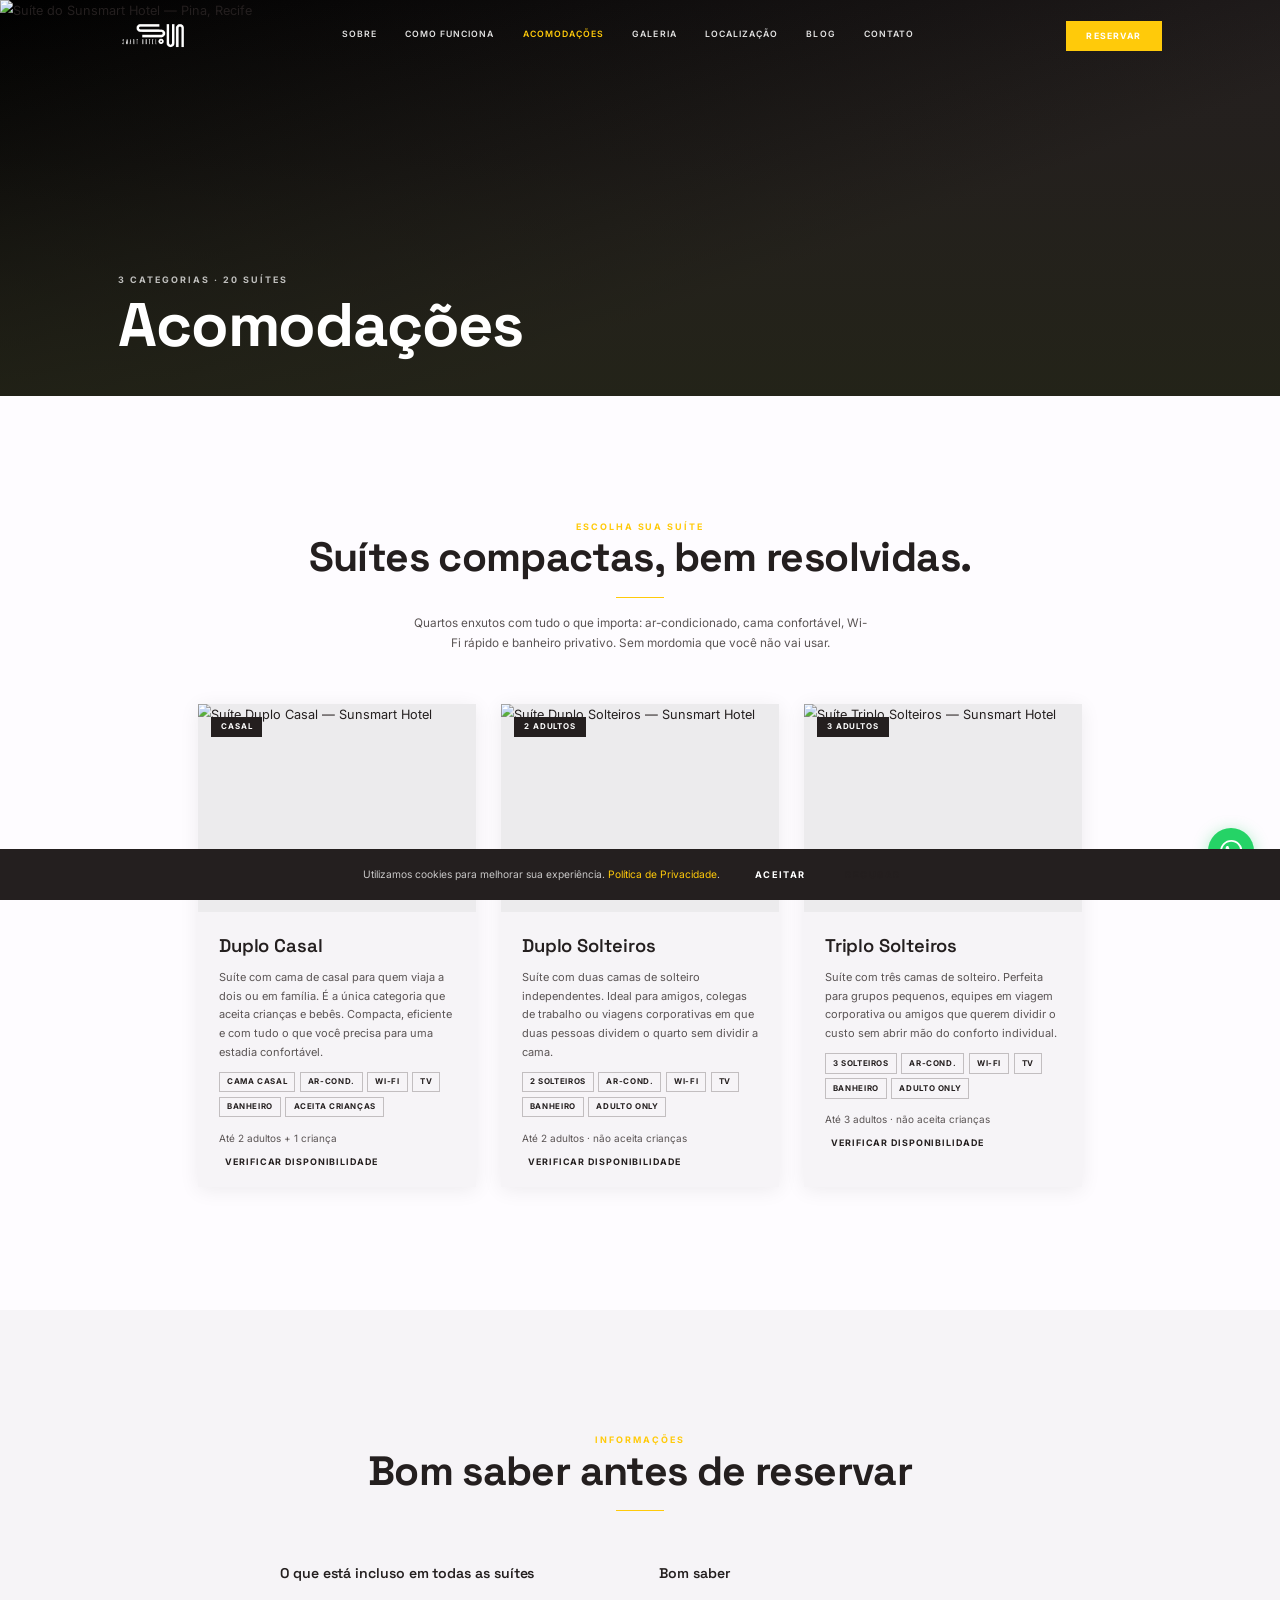
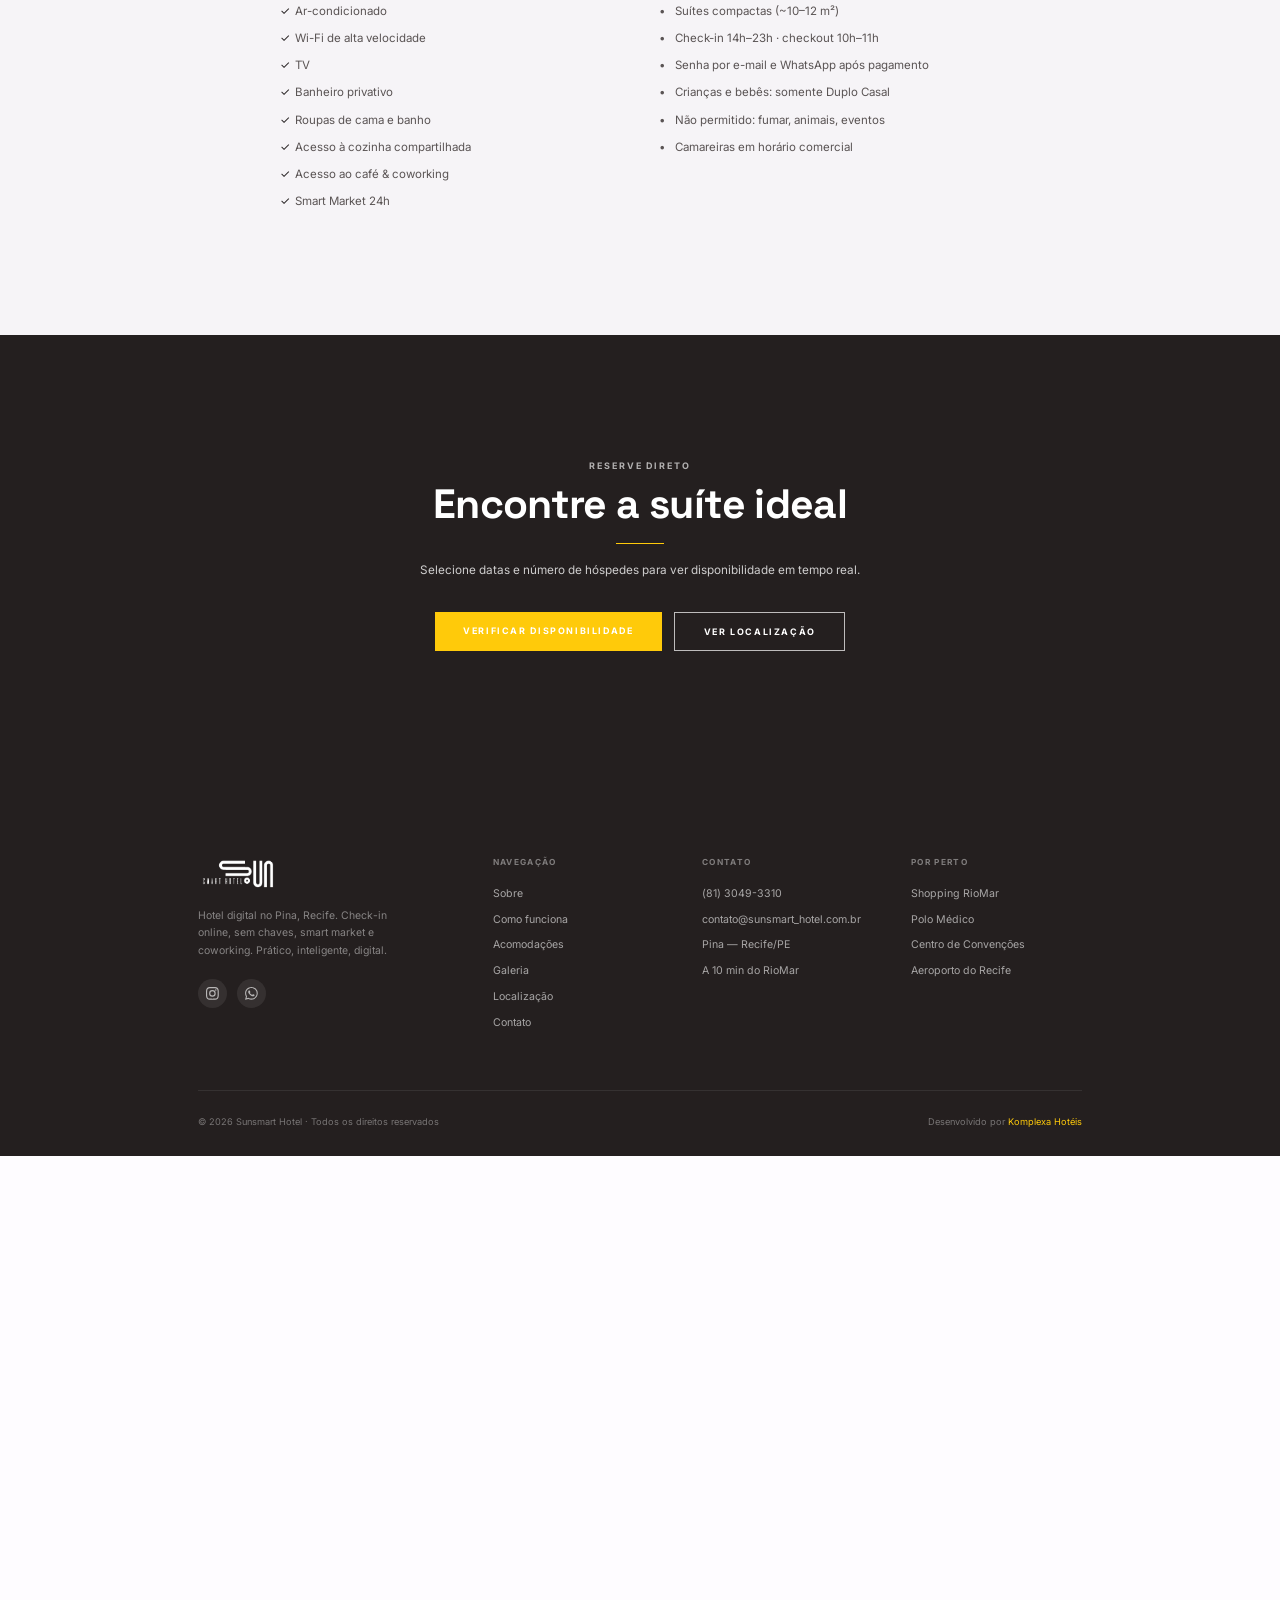
==== acomodacoes/index.html @ c678105a "fix: Instagram correto, créditos Komplexa e hero com foto do lobby - Instagram: sunsmart_hotel (com " ====
<!DOCTYPE html>
<html lang="pt-BR">
<head>
<meta charset="UTF-8">
<meta name="viewport" content="width=device-width, initial-scale=1.0">
<link rel="icon" type="image/svg+xml" href="../favicon.svg">
<title>Acomodações — Sunsmart Hotel | Suítes no Pina, Recife</title>
<meta name="description" content="3 categorias de suíte no Sunsmart Hotel — Pina, Recife: Duplo Casal, Duplo Solteiros e Triplo Solteiros. 20 suítes com check-in digital, ar-condicionado e Wi-Fi.">
<meta property="og:title" content="Acomodações — Sunsmart Hotel">
<meta property="og:description" content="Suítes compactas e bem resolvidas no Pina, Recife. 3 categorias: Duplo Casal, Duplo Solteiros, Triplo Solteiros. Reserve direto.">
<meta property="og:image" content="https://www.sunsmarthotel.com.br/assets/img/fotos/11_Quartos/IMG_4901.jpg">
<meta property="og:url" content="https://www.sunsmarthotel.com.br/acomodacoes/">
<meta property="og:type" content="website">
<link rel="canonical" href="https://www.sunsmarthotel.com.br/acomodacoes/">
<meta name="twitter:card" content="summary_large_image">
<meta property="og:locale" content="pt_BR">
<meta name="twitter:image" content="https://www.sunsmarthotel.com.br/assets/img/fotos/11_Quartos/IMG_4901.jpg">

<!-- GTM HEAD -->

<link rel="preconnect" href="https://fonts.googleapis.com">
<link rel="preconnect" href="https://fonts.gstatic.com" crossorigin>
<link href="https://fonts.googleapis.com/css2?family=Inter:wght@300;400;500;600;700&family=Space+Grotesk:wght@400;500;600;700&display=swap" rel="stylesheet">
<link rel="stylesheet" type="text/css" href="https://unpkg.com/@phosphor-icons/web@2.1.1/src/thin/style.css">
<link rel="stylesheet" href="../assets/css/style.css?v=7">

<script type="application/ld+json">
{
  "@context": "https://schema.org",
  "@type": "WebPage",
  "name": "Acomodações — Sunsmart Hotel | Suítes no Pina, Recife",
  "description": "3 categorias de suíte no Sunsmart Hotel: Duplo Casal, Duplo Solteiros e Triplo Solteiros. 20 suítes com check-in digital, ar-condicionado e Wi-Fi.",
  "url": "https://www.sunsmarthotel.com.br/acomodacoes/",
  "isPartOf": {"@type":"WebSite","url":"https://www.sunsmarthotel.com.br/","name":"Sunsmart Hotel"},
  "breadcrumb": {
    "@type": "BreadcrumbList",
    "itemListElement": [
      {"@type":"ListItem","position":1,"name":"Home","item":"https://www.sunsmarthotel.com.br/"},
      {"@type":"ListItem","position":2,"name":"Acomodações","item":"https://www.sunsmarthotel.com.br/acomodacoes/"}
    ]
  }
}
</script>
</head>
<body>

<!-- HEADER -->
<header class="hdr hero-mode" id="hdr">
  <div class="hdr-inner">
    <a href="../index.html" class="logo"><img src="../assets/img/logo.png" alt="Sunsmart Hotel" class="logo-img"></a>
    <nav class="nav">
      <a href="../sobre/">Sobre</a>
      <a href="../experiencia/">Como funciona</a>
      <a href="../acomodacoes/" style="color:var(--cta)">Acomodações</a>
      <a href="../galeria/">Galeria</a>
      <a href="../localizacao/">Localização</a>
      <a href="../blog/">Blog</a>
      <a href="../contato/">Contato</a>
    </nav>
    <a href="#" onclick="openBooking();return false" class="hdr-btn">Reservar</a>
    <button class="ham" id="ham" aria-label="Menu" aria-expanded="false">
      <span></span><span></span><span></span>
    </button>
  </div>
</header>

<div class="mobnav" id="mobnav">
  <a href="../sobre/" onclick="closeMob()">Sobre</a>
  <a href="../experiencia/" onclick="closeMob()">Como funciona</a>
  <a href="../acomodacoes/" onclick="closeMob()">Acomodações</a>
  <a href="../galeria/" onclick="closeMob()">Galeria</a>
  <a href="../localizacao/" onclick="closeMob()">Localização</a>
  <a href="../blog/" onclick="closeMob()">Blog</a>
  <a href="../contato/" onclick="closeMob()">Contato</a>
  <a href="#" class="btn-gold" style="margin-top:1rem" onclick="closeMob();openBooking();return false">Reservar Agora</a>
</div>

<!-- PAGE HERO -->
<div class="pg-hero">
  <img src="../assets/img/fotos/11_Quartos/IMG_4901.jpg" alt="Suíte do Sunsmart Hotel — Pina, Recife" fetchpriority="high" class="loaded">
  <div class="pg-hero-c">
    <span class="overline">3 Categorias · 20 suítes</span>
    <h1>Acomodações</h1>
  </div>
</div>

<!-- QUARTOS -->
<section>
  <div class="container">
    <div class="sec-head c">
      <p class="overline">Escolha sua suíte</p>
      <h2>Suítes compactas, bem resolvidas.</h2>
      <div class="divider cx"></div>
      <p>Quartos enxutos com tudo o que importa: ar-condicionado, cama confortável, Wi-Fi rápido e banheiro privativo. Sem mordomia que você não vai usar.</p>
    </div>

    <div class="rm-g" id="roomsGrid">

      <!-- Duplo Casal -->
      <div class="rc">
        <div class="rc-img">
          <img src="../assets/img/fotos/11_Quartos/IMG_4884.jpg" alt="Suíte Duplo Casal — Sunsmart Hotel" loading="lazy">
          <span class="rc-tag">Casal</span>
        </div>
        <div class="rc-b">
          <h3>Duplo Casal</h3>
          <p>Suíte com cama de casal para quem viaja a dois ou em família. É a única categoria que aceita crianças e bebês. Compacta, eficiente e com tudo o que você precisa para uma estadia confortável.</p>
          <div class="rc-feats">
            <span class="rc-feat">Cama Casal</span>
            <span class="rc-feat">Ar-cond.</span>
            <span class="rc-feat">Wi-Fi</span>
            <span class="rc-feat">TV</span>
            <span class="rc-feat">Banheiro</span>
            <span class="rc-feat">Aceita Crianças</span>
          </div>
          <p style="font-size:.78rem;color:var(--text-muted);margin-bottom:.5rem">Até 2 adultos + 1 criança</p>
          <a href="#" onclick="openBooking();return false" class="rc-wa" style="color:var(--accent)">
            <i class="ph-thin ph-calendar-check" style="font-size:1.1rem"></i>
            Verificar Disponibilidade
          </a>
        </div>
      </div>

      <!-- Duplo Solteiros -->
      <div class="rc">
        <div class="rc-img">
          <img src="../assets/img/fotos/11_Quartos/IMG_4972.jpg" alt="Suíte Duplo Solteiros — Sunsmart Hotel" loading="lazy">
          <span class="rc-tag">2 adultos</span>
        </div>
        <div class="rc-b">
          <h3>Duplo Solteiros</h3>
          <p>Suíte com duas camas de solteiro independentes. Ideal para amigos, colegas de trabalho ou viagens corporativas em que duas pessoas dividem o quarto sem dividir a cama.</p>
          <div class="rc-feats">
            <span class="rc-feat">2 Solteiros</span>
            <span class="rc-feat">Ar-cond.</span>
            <span class="rc-feat">Wi-Fi</span>
            <span class="rc-feat">TV</span>
            <span class="rc-feat">Banheiro</span>
            <span class="rc-feat">Adulto only</span>
          </div>
          <p style="font-size:.78rem;color:var(--text-muted);margin-bottom:.5rem">Até 2 adultos · não aceita crianças</p>
          <a href="#" onclick="openBooking();return false" class="rc-wa" style="color:var(--accent)">
            <i class="ph-thin ph-calendar-check" style="font-size:1.1rem"></i>
            Verificar Disponibilidade
          </a>
        </div>
      </div>

      <!-- Triplo Solteiros -->
      <div class="rc">
        <div class="rc-img">
          <img src="../assets/img/fotos/11_Quartos/IMG_5036.jpg" alt="Suíte Triplo Solteiros — Sunsmart Hotel" loading="lazy">
          <span class="rc-tag">3 adultos</span>
        </div>
        <div class="rc-b">
          <h3>Triplo Solteiros</h3>
          <p>Suíte com três camas de solteiro. Perfeita para grupos pequenos, equipes em viagem corporativa ou amigos que querem dividir o custo sem abrir mão do conforto individual.</p>
          <div class="rc-feats">
            <span class="rc-feat">3 Solteiros</span>
            <span class="rc-feat">Ar-cond.</span>
            <span class="rc-feat">Wi-Fi</span>
            <span class="rc-feat">TV</span>
            <span class="rc-feat">Banheiro</span>
            <span class="rc-feat">Adulto only</span>
          </div>
          <p style="font-size:.78rem;color:var(--text-muted);margin-bottom:.5rem">Até 3 adultos · não aceita crianças</p>
          <a href="#" onclick="openBooking();return false" class="rc-wa" style="color:var(--accent)">
            <i class="ph-thin ph-calendar-check" style="font-size:1.1rem"></i>
            Verificar Disponibilidade
          </a>
        </div>
      </div>

    </div>
  </div>
</section>

<!-- INFORMAÇÕES IMPORTANTES -->
<section style="background:var(--surface)">
  <div class="container">
    <div class="sec-head c">
      <p class="overline">Informações</p>
      <h2>Bom saber antes de reservar</h2>
      <div class="divider cx"></div>
    </div>
    <div style="display:grid;grid-template-columns:repeat(auto-fit,minmax(320px,1fr));gap:3rem;max-width:900px;margin:0 auto">
      <div>
        <h3 style="font-size:1.1rem;margin-bottom:1.2rem">O que está incluso em todas as suítes</h3>
        <ul style="list-style:none;padding:0;display:flex;flex-direction:column;gap:.6rem">
          <li style="font-size:.9rem;color:var(--text-muted);padding-left:1.2rem;position:relative"><span style="position:absolute;left:0;color:var(--accent)">&#10003;</span> Ar-condicionado</li>
          <li style="font-size:.9rem;color:var(--text-muted);padding-left:1.2rem;position:relative"><span style="position:absolute;left:0;color:var(--accent)">&#10003;</span> Wi-Fi de alta velocidade</li>
          <li style="font-size:.9rem;color:var(--text-muted);padding-left:1.2rem;position:relative"><span style="position:absolute;left:0;color:var(--accent)">&#10003;</span> TV</li>
          <li style="font-size:.9rem;color:var(--text-muted);padding-left:1.2rem;position:relative"><span style="position:absolute;left:0;color:var(--accent)">&#10003;</span> Banheiro privativo</li>
          <li style="font-size:.9rem;color:var(--text-muted);padding-left:1.2rem;position:relative"><span style="position:absolute;left:0;color:var(--accent)">&#10003;</span> Roupas de cama e banho</li>
          <li style="font-size:.9rem;color:var(--text-muted);padding-left:1.2rem;position:relative"><span style="position:absolute;left:0;color:var(--accent)">&#10003;</span> Acesso à cozinha compartilhada</li>
          <li style="font-size:.9rem;color:var(--text-muted);padding-left:1.2rem;position:relative"><span style="position:absolute;left:0;color:var(--accent)">&#10003;</span> Acesso ao café & coworking</li>
          <li style="font-size:.9rem;color:var(--text-muted);padding-left:1.2rem;position:relative"><span style="position:absolute;left:0;color:var(--accent)">&#10003;</span> Smart Market 24h</li>
        </ul>
      </div>
      <div>
        <h3 style="font-size:1.1rem;margin-bottom:1.2rem">Bom saber</h3>
        <ul style="list-style:none;padding:0;display:flex;flex-direction:column;gap:.6rem">
          <li style="font-size:.9rem;color:var(--text-muted);padding-left:1.2rem;position:relative"><span style="position:absolute;left:0;color:var(--text-muted)">&#8226;</span> Suítes compactas (~10–12 m²)</li>
          <li style="font-size:.9rem;color:var(--text-muted);padding-left:1.2rem;position:relative"><span style="position:absolute;left:0;color:var(--text-muted)">&#8226;</span> Check-in 14h–23h · checkout 10h–11h</li>
          <li style="font-size:.9rem;color:var(--text-muted);padding-left:1.2rem;position:relative"><span style="position:absolute;left:0;color:var(--text-muted)">&#8226;</span> Senha por e-mail e WhatsApp após pagamento</li>
          <li style="font-size:.9rem;color:var(--text-muted);padding-left:1.2rem;position:relative"><span style="position:absolute;left:0;color:var(--text-muted)">&#8226;</span> Crianças e bebês: somente Duplo Casal</li>
          <li style="font-size:.9rem;color:var(--text-muted);padding-left:1.2rem;position:relative"><span style="position:absolute;left:0;color:var(--text-muted)">&#8226;</span> Não permitido: fumar, animais, eventos</li>
          <li style="font-size:.9rem;color:var(--text-muted);padding-left:1.2rem;position:relative"><span style="position:absolute;left:0;color:var(--text-muted)">&#8226;</span> Camareiras em horário comercial</li>
        </ul>
      </div>
    </div>
  </div>
</section>

<!-- CTA -->
<section style="background:var(--accent);text-align:center">
  <div class="container">
    <p class="overline" style="color:rgba(255,255,255,.65);text-align:center;display:block;margin:0 auto">Reserve direto</p>
    <h2 style="color:#fff;margin:.6rem auto 1rem;text-align:center">Encontre a suíte ideal</h2>
    <div class="divider cx" style="background:var(--cta)"></div>
    <p style="color:rgba(255,255,255,.78);margin:1.2rem auto 2.5rem;text-align:center">Selecione datas e número de hóspedes para ver disponibilidade em tempo real.</p>
    <div style="display:flex;gap:1rem;justify-content:center;flex-wrap:wrap">
      <a href="#" onclick="openBooking();return false" class="btn-gold">Verificar Disponibilidade</a>
      <a href="../localizacao/" class="btn-outline-w">Ver Localização</a>
    </div>
  </div>
</section>

<!-- FOOTER -->
<footer>
  <div class="container">
    <div class="ft-grid">
      <div class="ft-brand">
        <a href="../index.html" class="logo"><img src="../assets/img/logo.png" alt="Sunsmart Hotel" class="logo-img"></a>
        <p>Hotel digital no Pina, Recife. Check-in online, sem chaves, smart market e coworking. Prático, inteligente, digital.</p>
        <div class="ft-social">
          <a href="https://instagram.com/sunsmart_hotel" target="_blank" rel="noopener" aria-label="Instagram">
            <svg width="16" height="16" viewBox="0 0 24 24" fill="currentColor">
              <path d="M12 2.163c3.204 0 3.584.012 4.85.07 3.252.148 4.771 1.691 4.919 4.919.058 1.265.069 1.645.069 4.849 0 3.205-.012 3.584-.069 4.849-.149 3.225-1.664 4.771-4.919 4.919-1.266.058-1.644.07-4.85.07-3.204 0-3.584-.012-4.849-.07-3.26-.149-4.771-1.699-4.919-4.92-.058-1.265-.07-1.644-.07-4.849 0-3.204.013-3.583.07-4.849.149-3.227 1.664-4.771 4.919-4.919 1.266-.057 1.645-.069 4.849-.069zM12 0C8.741 0 8.333.014 7.053.072 2.695.272.273 2.69.073 7.052.014 8.333 0 8.741 0 12c0 3.259.014 3.668.072 4.948.2 4.358 2.618 6.78 6.98 6.98C8.333 23.986 8.741 24 12 24c3.259 0 3.668-.014 4.948-.072 4.354-.2 6.782-2.618 6.979-6.98.059-1.28.073-1.689.073-4.948 0-3.259-.014-3.667-.072-4.947-.196-4.354-2.617-6.78-6.979-6.98C15.668.014 15.259 0 12 0zm0 5.838a6.162 6.162 0 100 12.324 6.162 6.162 0 000-12.324zM12 16a4 4 0 110-8 4 4 0 010 8zm6.406-11.845a1.44 1.44 0 100 2.881 1.44 1.44 0 000-2.881z"/>
            </svg>
          </a>
          <a href="https://wa.me/558130493310" target="_blank" rel="noopener" aria-label="WhatsApp">
            <svg width="16" height="16" viewBox="0 0 24 24" fill="currentColor">
              <path d="M17.472 14.382c-.297-.149-1.758-.867-2.03-.967-.273-.099-.471-.148-.67.15-.197.297-.767.966-.94 1.164-.173.199-.347.223-.644.075-.297-.15-1.255-.463-2.39-1.475-.883-.788-1.48-1.761-1.653-2.059-.173-.297-.018-.458.13-.606.134-.133.298-.347.446-.52.149-.174.198-.298.298-.497.099-.198.05-.371-.025-.52-.075-.149-.669-1.612-.916-2.207-.242-.579-.487-.5-.669-.51-.173-.008-.371-.01-.57-.01-.198 0-.52.074-.792.372-.272.297-1.04 1.016-1.04 2.479 0 1.462 1.065 2.875 1.213 3.074.149.198 2.096 3.2 5.077 4.487.709.306 1.262.489 1.694.625.712.227 1.36.195 1.871.118.571-.085 1.758-.719 2.006-1.413.248-.694.248-1.289.173-1.413-.074-.124-.272-.198-.57-.347m-5.421 7.403h-.004a9.87 9.87 0 01-5.031-1.378l-.361-.214-3.741.982.998-3.648-.235-.374a9.86 9.86 0 01-1.51-5.26c.001-5.45 4.436-9.884 9.888-9.884 2.64 0 5.122 1.03 6.988 2.898a9.825 9.825 0 012.893 6.994c-.003 5.45-4.437 9.884-9.885 9.884m8.413-18.297A11.815 11.815 0 0012.05 0C5.495 0 .16 5.335.157 11.892c0 2.096.547 4.142 1.588 5.945L.057 24l6.305-1.654a11.882 11.882 0 005.683 1.448h.005c6.554 0 11.89-5.335 11.893-11.893a11.821 11.821 0 00-3.48-8.413z"/>
            </svg>
          </a>
        </div>
      </div>
      <div class="ft-col">
        <h4>Navegação</h4>
        <a href="../sobre/">Sobre</a>
        <a href="../experiencia/">Como funciona</a>
        <a href="../acomodacoes/">Acomodações</a>
        <a href="../galeria/">Galeria</a>
        <a href="../localizacao/">Localização</a>
        <a href="../contato/">Contato</a>
      </div>
      <div class="ft-col">
        <h4>Contato</h4>
        <span>(81) 3049-3310</span>
        <span>contato@sunsmart_hotel.com.br</span>
        <span>Pina — Recife/PE</span>
        <span>A 10 min do RioMar</span>
      </div>
      <div class="ft-col">
        <h4>Por Perto</h4>
        <span>Shopping RioMar</span>
        <span>Polo Médico</span>
        <span>Centro de Convenções</span>
        <span>Aeroporto do Recife</span>
      </div>
    </div>
    <div class="ft-bottom">
      <p>© 2026 Sunsmart Hotel · Todos os direitos reservados</p>
      <p>Desenvolvido por <a href="https://komplexahoteis.com" target="_blank" rel="noopener">Komplexa Hotéis</a></p>
    </div>
  </div>
</footer>

<a class="wa-btn" href="https://wa.me/558130493310" target="_blank" rel="noopener" aria-label="Falar pelo WhatsApp">
  <svg viewBox="0 0 24 24">
    <path d="M17.472 14.382c-.297-.149-1.758-.867-2.03-.967-.273-.099-.471-.148-.67.15-.197.297-.767.966-.94 1.164-.173.199-.347.223-.644.075-.297-.15-1.255-.463-2.39-1.475-.883-.788-1.48-1.761-1.653-2.059-.173-.297-.018-.458.13-.606.134-.133.298-.347.446-.52.149-.174.198-.298.298-.497.099-.198.05-.371-.025-.52-.075-.149-.669-1.612-.916-2.207-.242-.579-.487-.5-.669-.51-.173-.008-.371-.01-.57-.01-.198 0-.52.074-.792.372-.272.297-1.04 1.016-1.04 2.479 0 1.462 1.065 2.875 1.213 3.074.149.198 2.096 3.2 5.077 4.487.709.306 1.262.489 1.694.625.712.227 1.36.195 1.871.118.571-.085 1.758-.719 2.006-1.413.248-.694.248-1.289.173-1.413-.074-.124-.272-.198-.57-.347m-5.421 7.403h-.004a9.87 9.87 0 01-5.031-1.378l-.361-.214-3.741.982.998-3.648-.235-.374a9.86 9.86 0 01-1.51-5.26c.001-5.45 4.436-9.884 9.888-9.884 2.64 0 5.122 1.03 6.988 2.898a9.825 9.825 0 012.893 6.994c-.003 5.45-4.437 9.884-9.885 9.884m8.413-18.297A11.815 11.815 0 0012.05 0C5.495 0 .16 5.335.157 11.892c0 2.096.547 4.142 1.588 5.945L.057 24l6.305-1.654a11.882 11.882 0 005.683 1.448h.005c6.554 0 11.89-5.335 11.893-11.893a11.821 11.821 0 00-3.48-8.413z"/>
  </svg>
</a>

<div class="ck" id="cookieBanner">
  <div class="ck-in">
    <p>Utilizamos cookies para melhorar sua experiência. <a href="#">Política de Privacidade</a>.</p>
    <div style="display:flex;gap:.6rem;flex-shrink:0">
      <button class="btn-green" style="font-size:.72rem;padding:.5rem 1.2rem" onclick="acceptCookies()">Aceitar</button>
      <button class="btn-outline" style="font-size:.72rem;padding:.5rem 1.2rem" onclick="declineCookies()">Recusar</button>
    </div>
  </div>
</div>

<script src="../assets/js/main.js"></script>
</body>
</html>
---- assets/css/style.css ----
/* ============================================================
   SUNSMART HOTEL — style.css
   Hotel digital · Pina, Recife — PE
   ============================================================ */

/* ── RESET ── */
*, *::before, *::after { margin: 0; padding: 0; box-sizing: border-box; }
html { scroll-behavior: auto; zoom: 0.8; }
body {
  background: var(--bg); color: var(--text);
  font-family: var(--font-body); overflow-x: hidden;
  -webkit-font-smoothing: antialiased; line-height: 1.7;
}
img, video { max-width: 100%; display: block; object-fit: cover; }
a { color: inherit; text-decoration: none; }
button { cursor: pointer; }

/* ── TOKENS ── */
:root {
  --accent:       #241F1F;
  --accent-hover: #000000;
  --accent-rgb:   36, 31, 31;
  --accent-soft:  rgba(36,31,31,.06);
  --cta:          #FFCA0A;
  --cta-hover:    #e6b400;
  --cta-rgb:      255,202,10;
  --bg:           #FEFCFF;
  --bg-rgb:       254,252,255;
  --surface:      #f6f4f7;
  --surface-light:#ecebed;
  --text:         #241F1F;
  --text-muted:   #5a5454;
  --border:       rgba(36,31,31,.12);
  --shadow:       0 4px 24px rgba(0,0,0,.07);
  --shadow-lg:    0 12px 48px rgba(0,0,0,.13);
  --hero-overlay: linear-gradient(to bottom,rgba(20,18,18,.55) 0%,rgba(20,18,18,.65) 40%,rgba(20,18,18,.88) 100%);
  --font-display: 'Space Grotesk', system-ui, sans-serif;
  --font-body:    'Inter', system-ui, sans-serif;
  --space-xs: clamp(.5rem,1vw,.75rem);
  --space-sm: clamp(1rem,2vw,1.5rem);
  --space-md: clamp(2rem,4vw,3rem);
  --space-lg: clamp(4rem,8vw,6rem);
  --space-xl: clamp(6rem,12vw,10rem);
  --space-xxl:clamp(8rem,15vw,14rem);
  --ease: cubic-bezier(.25,.46,.45,.94);
}

/* ── TIPOGRAFIA ── */
h1 { font-family:var(--font-display); font-size:clamp(2.6rem,6vw,5rem); font-weight:700; line-height:1.05; letter-spacing:-.02em; }
h2 { font-family:var(--font-display); font-size:clamp(1.9rem,4vw,3.2rem); font-weight:700; line-height:1.15; letter-spacing:-.015em; }
h3 { font-family:var(--font-display); font-size:clamp(1.2rem,2.2vw,1.7rem); font-weight:600; letter-spacing:-.005em; }
h4 { font-family:var(--font-body); font-size:.78rem; font-weight:700; letter-spacing:.08em; text-transform:uppercase; }
.overline { font-family:var(--font-body); font-size:.7rem; letter-spacing:.22em; text-transform:uppercase; color:var(--cta); font-weight:700; }
p { font-size:clamp(.92rem,1.1vw,1.02rem); line-height:1.7; color:var(--text-muted); max-width:65ch; }

/* ── LAYOUT ── */
section { padding:var(--space-xl) 0; }
.container { max-width:1200px; margin:0 auto; padding:0 clamp(1.5rem,4vw,3rem); }
.sec-head { margin-bottom:clamp(2.5rem,5vw,4rem); }
.sec-head.c { text-align:center; }
.sec-head.c p { margin:0 auto; }

/* ── DIVIDERS ── */
.divider { width:60px; height:1.5px; background:var(--cta); transform-origin:left center; }
.divider.cx { margin:1.2rem auto; transform-origin:center; }

/* ── LAZY LOAD ── */
img { opacity:0; transition:opacity .6s ease; }
img.loaded { opacity:1; }

/* ── PLACEHOLDER QUANDO SEM FOTO ── */
.hero-bg img { background:linear-gradient(160deg,#000000 0%,#241F1F 100%); }
.pg-hero > img { background:linear-gradient(160deg,#000000 0%,#241F1F 60%); }
.ab-img img,.sobre-img-big img,.sobre-img-sm img,.rc-img img,.rp-c img,.gi img,.dp-img img { background:var(--surface-light); }

/* ── BOTÕES ── */
.btn-primary { display:inline-block; background:var(--accent); color:#fff; padding:.85rem 2.2rem; font-family:var(--font-body); font-size:.7rem; letter-spacing:.18em; text-transform:uppercase; font-weight:700; transition:background .3s; border:none; }
.btn-primary:hover { background:var(--accent-hover); }
.btn-gold { display:inline-block; background:var(--cta); color:#fff; padding:.85rem 2.2rem; font-family:var(--font-body); font-size:.7rem; letter-spacing:.18em; text-transform:uppercase; font-weight:700; transition:background .3s; border:none; }
.btn-gold:hover { background:var(--cta-hover); }
.btn-green { display:inline-block; background:var(--accent); color:#fff; padding:.75rem 2rem; font-family:var(--font-body); font-size:.7rem; letter-spacing:.16em; text-transform:uppercase; font-weight:700; transition:background .3s; border:none; }
.btn-green:hover { background:var(--accent-hover); }
.btn-outline { display:inline-block; background:transparent; color:var(--accent); padding:.75rem 2rem; font-family:var(--font-body); font-size:.7rem; letter-spacing:.16em; text-transform:uppercase; font-weight:700; border:1.5px solid var(--accent); transition:all .3s; }
.btn-outline:hover { background:var(--accent); color:#fff; }
.btn-outline-w { display:inline-block; background:transparent; color:#fff; padding:.85rem 2.2rem; font-family:var(--font-body); font-size:.7rem; letter-spacing:.18em; text-transform:uppercase; font-weight:700; border:1.5px solid rgba(255,255,255,.7); transition:all .3s; }
.btn-outline-w:hover { background:#fff; color:var(--accent); }

/* ── HEADER ── */
.hdr { position:fixed; top:0; left:0; right:0; z-index:1000; padding:1.5rem 0; transition:all .4s var(--ease); }
.hdr.hero-mode { background:transparent; }
.hdr.solid { background:rgba(var(--bg-rgb),.97); backdrop-filter:blur(20px); padding:.9rem 0; box-shadow:0 1px 0 var(--border); }
.hdr-inner { max-width:1400px; margin:0 auto; padding:0 clamp(1.5rem,4vw,3rem); display:flex; align-items:center; justify-content:space-between; }
.logo { font-family:var(--font-display); font-size:1.4rem; font-weight:700; letter-spacing:-.01em; color:#fff; transition:color .4s; display:flex; align-items:center; }
.logo .logo-img { height:42px; width:auto; opacity:1; filter:brightness(0) invert(1); transition:filter .4s; }
.hdr.solid .logo { color:var(--accent); }
.hdr.solid .logo .logo-img { filter:none; }
.nav { display:flex; gap:2.2rem; }
.nav a { font-family:var(--font-body); font-size:.68rem; letter-spacing:.12em; text-transform:uppercase; font-weight:600; color:rgba(255,255,255,.88); position:relative; padding-bottom:4px; transition:color .3s; }
.hdr.solid .nav a { color:var(--text); }
.nav a::after { content:''; position:absolute; bottom:0; left:0; width:0; height:1px; background:var(--cta); transition:width .3s; }
.nav a:hover::after { width:100%; }
.hdr-btn { background:var(--cta); color:#fff; border:none; padding:.6rem 1.6rem; font-family:var(--font-body); font-size:.68rem; letter-spacing:.14em; text-transform:uppercase; font-weight:700; cursor:pointer; transition:background .3s; text-decoration:none; display:inline-block; }
.hdr-btn:hover { background:var(--cta-hover); }
.ham { display:none; flex-direction:column; gap:5px; background:none; border:none; cursor:pointer; padding:.5rem; }
.ham span { width:26px; height:1.5px; background:#fff; transition:all .3s; }
.hdr.solid .ham span { background:var(--text); }
.ham.open span:nth-child(1) { transform:rotate(45deg) translate(5px,4px); }
.ham.open span:nth-child(2) { opacity:0; }
.ham.open span:nth-child(3) { transform:rotate(-45deg) translate(5px,-4px); }
.mobnav { position:fixed; inset:0; z-index:999; background:var(--bg); display:flex; flex-direction:column; align-items:center; justify-content:center; gap:1.8rem; opacity:0; visibility:hidden; transition:all .4s var(--ease); padding:2rem; }
.mobnav.open { opacity:1; visibility:visible; }
.mobnav a { font-family:var(--font-display); font-size:clamp(1.4rem,3.5vw,2rem); font-weight:700; letter-spacing:-.01em; color:var(--text); transition:color .2s; }
.mobnav a:hover { color:var(--accent); }
.mobnav .btn-gold { font-family:var(--font-body)!important; font-size:.75rem!important; letter-spacing:.18em!important; padding:.85rem 2rem!important; }

/* ── HERO ── */
/* ── HERO ── */
.hero { position:relative; height:calc(100vh / 0.8); min-height:600px; display:flex; flex-direction:column; align-items:center; justify-content:center; overflow:hidden; }
.hero-bg { position:absolute; inset:0; }
.hero-bg img { width:100%; height:100%; object-fit:cover; opacity:1; }
.hero-ov { position:absolute; inset:0; background:rgba(0,0,0,.55); }
.hero-c { position:relative; z-index:2; display:flex; flex-direction:column; align-items:center; text-align:center; padding:0 clamp(1.5rem,4vw,3rem); width:100%; gap:clamp(1.4rem,3vh,2.2rem); }
.hero-overline { font-family:var(--font-body); font-size:.72rem; letter-spacing:.28em; text-transform:uppercase; color:rgba(255,255,255,.78); font-weight:600; display:block; margin:0; }
.hero-title { font-family:var(--font-display); font-size:clamp(3rem,8vw,6.5rem); font-weight:700; line-height:1; color:#fff; margin:0; letter-spacing:-.025em; }
.hero-divider { width:50px; height:1.5px; background:var(--cta); margin:0; display:none; }
.hero-sub { font-family:var(--font-body); font-size:clamp(1rem,1.6vw,1.25rem); color:rgba(255,255,255,.92); letter-spacing:.05em; font-weight:300; margin:0; }
.hero-ctas { display:flex; gap:1.2rem; justify-content:center; flex-wrap:wrap; margin:0; }
.hero-scroll { position:absolute; bottom:2.5rem; left:50%; transform:translateX(-50%); z-index:2; display:flex; flex-direction:column; align-items:center; gap:.6rem; color:rgba(255,255,255,.6); text-decoration:none; transition:color .3s; }
.hero-scroll:hover { color:rgba(255,255,255,.95); }
.hero-scroll-label { font-family:var(--font-body); font-size:.62rem; letter-spacing:.22em; text-transform:uppercase; }
.hero-scroll-line { width:1px; height:40px; background:rgba(255,255,255,.45); animation:scrollPulse 2s ease-in-out infinite; }
@keyframes scrollPulse { 0%,100%{opacity:.3} 50%{opacity:1} }
.scroll-hint { position:absolute; bottom:2.5rem; left:50%; transform:translateX(-50%); display:flex; flex-direction:column; align-items:center; gap:.5rem; z-index:2; }
.scroll-hint span { font-family:var(--font-body); font-size:.62rem; letter-spacing:.2em; text-transform:uppercase; color:rgba(255,255,255,.55); }
.scl { width:1px; height:50px; background:linear-gradient(to bottom,rgba(255,255,255,.5),transparent); animation:scrollPulse 1.8s ease-in-out infinite; }
@keyframes scrollPulse { 0%,100%{opacity:.3} 50%{opacity:1} }

/* HQ Beds booking widget wrapper */
.hqbeds-wrap { background:rgba(255,255,255,.97); padding:1rem 1.5rem; max-width:380px; margin:0 auto; box-shadow:0 8px 32px rgba(0,0,0,.22); display:flex; justify-content:center; align-items:center; }

/* ── STRIP ── */
.strip { background:var(--accent); padding:clamp(2.5rem,5vw,4rem) 0; }
.strip-g { display:grid; grid-template-columns:repeat(4,1fr); gap:2rem; text-align:center; }
.strip-i { padding:1rem; }
.s-icon { font-size:2rem; margin-bottom:.8rem; color:#fff; }
.s-icon i { font-size:2.2rem; }
.strip-i h4 { color:#fff; font-size:.78rem; letter-spacing:.1em; margin-bottom:.4rem; }
.strip-i p { color:rgba(255,255,255,.72); font-size:.8rem; max-width:100%; line-height:1.65; }

/* ── SOBRE PREVIEW ── */
.ab-grid { display:grid; grid-template-columns:1fr 1fr; gap:clamp(3rem,6vw,6rem); align-items:center; }
.ab-img { position:relative; overflow:hidden; aspect-ratio:4/5; }
.ab-img img { width:100%; height:100%; object-fit:cover; }
.ab-txt { display:flex; flex-direction:column; gap:.9rem; }
.ab-txt h2 { margin:.4rem 0; }
.badges { display:flex; flex-wrap:wrap; gap:.5rem; margin-top:.4rem; }
.badge { display:inline-block; padding:.3rem .85rem; border:1px solid var(--border); font-size:.66rem; letter-spacing:.1em; text-transform:uppercase; color:var(--accent); font-weight:700; }

/* ── CTA HERO ── */
.cta-hero { position:relative; overflow:hidden; padding:clamp(5rem,10vw,8rem) 0; }
.cta-hero-bg { position:absolute; inset:0; width:100%; height:100%; object-fit:cover; }
.cta-hero-ov { position:absolute; inset:0; background:rgba(0,0,0,.75); }

/* ── EXPERIÊNCIAS PREVIEW ── */
.exp-section { background:#1a4922; }
.exp-cards { display:grid; grid-template-columns:repeat(4,1fr); gap:2rem; margin-top:clamp(2rem,4vw,3rem); }
.exp-card { display:flex; flex-direction:column; }
.exp-card-img { overflow:hidden; border-radius:10px; aspect-ratio:3/4; }
.exp-card-img img { width:100%; height:100%; object-fit:cover; transition:transform .5s var(--ease); }
.exp-card:hover .exp-card-img img { transform:scale(1.05); }
.exp-card-body { padding:1.2rem 0; display:flex; flex-direction:column; gap:.4rem; }
.exp-card-body h3 { font-family:var(--font-body); font-size:1.15rem; margin:0; color:#fff; font-weight:600; letter-spacing:.02em; }
.exp-card-body p { font-size:.8rem; color:rgba(255,255,255,.7); line-height:1.6; margin:0; }
.exp-card-link { display:inline-block; margin-top:.6rem; font-size:.78rem; font-weight:600; color:#adb11d; text-decoration:none; border-bottom:2px solid #adb11d; padding-bottom:2px; transition:color .3s; }
.exp-card-link:hover { color:var(--accent); border-color:var(--accent); }

.aud-grid { display:grid; grid-template-columns:repeat(3,1fr); gap:1.25rem; }
.aud-card { position:relative; overflow:hidden; border-radius:10px; aspect-ratio:3/4; }
.aud-card img { width:100%; height:100%; object-fit:cover; transition:transform .7s var(--ease); display:block; }
.aud-card:hover img { transform:scale(1.06); }
.aud-ov { position:absolute; inset:0; background:linear-gradient(to top, rgba(0,0,0,.72) 0%, rgba(0,0,0,.2) 50%, rgba(0,0,0,0) 100%); pointer-events:none; }
.aud-label { position:absolute; left:0; right:0; bottom:clamp(1.2rem,3vw,2rem); text-align:center; color:#fff; font-family:var(--font-display); font-size:clamp(1.3rem,2.5vw,1.9rem); font-weight:700; line-height:1.1; letter-spacing:-.01em; text-shadow:0 2px 12px rgba(0,0,0,.5); padding:0 1rem; }

/* ── QUARTOS PREVIEW ── */
.rp-g { display:grid; grid-template-columns:repeat(3,1fr); gap:1.5rem; margin-top:clamp(2.5rem,5vw,4rem); }
.rp-g-4 { grid-template-columns:repeat(4,1fr); }
.rp-c { position:relative; overflow:hidden; aspect-ratio:3/4; display:block; }
.rp-c img { width:100%; height:100%; object-fit:cover; transition:transform .7s var(--ease); }
.rp-c:hover img { transform:scale(1.07); }
.rp-info { position:absolute; bottom:0; left:0; right:0; padding:2.5rem 1.4rem 1.4rem; background:linear-gradient(to top,rgba(35,37,22,.78),transparent); color:#fff; }
.rp-info h3 { color:#fff; margin-bottom:.2rem; }
.rp-info span { font-size:.68rem; letter-spacing:.12em; text-transform:uppercase; color:rgba(255,255,255,.72); }

/* ── PAGE HERO (subpáginas) ── */
.pg-hero { position:relative; height:55vh; min-height:380px; display:flex; align-items:flex-end; overflow:hidden; }
.pg-hero > img { position:absolute; inset:0; width:100%; height:115%; object-fit:cover; }
.pg-hero::after { content:''; position:absolute; inset:0; background:linear-gradient(to top,rgba(35,37,22,.72) 0%,rgba(35,37,22,.18) 60%,transparent 100%); }
.pg-hero-c { position:relative; z-index:2; color:#fff; padding:3rem clamp(1.5rem,4vw,3rem); max-width:1400px; margin:0 auto; width:100%; }
.pg-hero-c .overline { color:rgba(255,255,255,.72); margin-bottom:.5rem; display:block; }
.pg-hero-c h1 { font-size:clamp(2.5rem,6vw,5rem); color:#fff; }

/* ── ACOMODAÇÕES ── */
.fbr { display:flex; gap:.5rem; flex-wrap:wrap; margin-bottom:3rem; justify-content:center; }
.fbtn { background:transparent; border:1.5px solid var(--border); padding:.5rem 1.4rem; font-family:var(--font-body); font-size:.68rem; letter-spacing:.12em; text-transform:uppercase; font-weight:700; color:var(--text-muted); cursor:pointer; transition:all .3s; }
.fbtn:hover,.fbtn.active { background:var(--accent); border-color:var(--accent); color:#fff; }
.rm-g { display:grid; grid-template-columns:repeat(3,1fr); gap:2rem; }
.rc { background:var(--surface); box-shadow:var(--shadow); overflow:hidden; transition:transform .4s var(--ease),box-shadow .4s; }
.rc:hover { transform:translateY(-6px); box-shadow:var(--shadow-lg); }
.rc-img { position:relative; overflow:hidden; aspect-ratio:4/3; }
.rc-img img { width:100%; height:100%; object-fit:cover; transition:transform .6s var(--ease); }
.rc:hover .rc-img img { transform:scale(1.06); }
.rc-tag { position:absolute; top:1rem; left:1rem; background:var(--accent); color:#fff; padding:.25rem .75rem; font-size:.62rem; letter-spacing:.12em; text-transform:uppercase; font-weight:700; }
.rc-b { padding:1.4rem 1.6rem; }
.rc-b h3 { font-size:clamp(1rem,1.8vw,1.5rem); margin-bottom:.5rem; }
.rc-b p { font-size:.86rem; margin-bottom:.8rem; max-width:100%; }
.rc-feats { display:flex; flex-wrap:wrap; gap:.35rem; margin-bottom:1rem; }
.rc-feat { font-size:.62rem; letter-spacing:.08em; text-transform:uppercase; font-weight:700; color:var(--accent); padding:.2rem .55rem; border:1px solid rgba(var(--accent-rgb),.25); }
.rc-wa { display:flex; align-items:center; gap:.5rem; color:#25D366; font-size:.7rem; letter-spacing:.1em; text-transform:uppercase; font-weight:700; cursor:pointer; background:none; border:none; transition:opacity .2s; margin-top:.5rem; }
.rc-wa:hover { opacity:.75; }

/* ── GALERIA ── */
.gal-g { display:grid; grid-template-columns:repeat(4,1fr); gap:.8rem; }
.gi { overflow:hidden; aspect-ratio:1; cursor:pointer; }
.gi.tall { grid-row:span 2; aspect-ratio:auto; }
.gi img { width:100%; height:100%; object-fit:cover; transition:transform .6s var(--ease); }
.gi:hover img { transform:scale(1.06); }
#lb { position:fixed; inset:0; z-index:9999; background:rgba(0,0,0,.95); display:flex; align-items:center; justify-content:center; opacity:0; visibility:hidden; transition:all .35s var(--ease); }
#lb.open { opacity:1; visibility:visible; }
#lbImg { max-width:90vw; max-height:85vh; object-fit:contain; opacity:1; }
.lb-close { position:absolute; top:1.5rem; right:1.5rem; background:none; border:none; color:#fff; font-size:2rem; cursor:pointer; opacity:.7; transition:opacity .2s; }
.lb-close:hover { opacity:1; }
.lb-nav { position:absolute; top:50%; transform:translateY(-50%); background:rgba(255,255,255,.1); border:none; color:#fff; width:50px; height:50px; font-size:1.5rem; cursor:pointer; display:flex; align-items:center; justify-content:center; transition:background .2s; }
.lb-nav:hover { background:rgba(255,255,255,.2); }
.lb-prev { left:1rem; }
.lb-next { right:1rem; }
#lbCnt { position:absolute; bottom:1.5rem; left:50%; transform:translateX(-50%); color:rgba(255,255,255,.55); font-size:.75rem; letter-spacing:.1em; }

/* ── LOCALIZAÇÃO ── */
.map-wrap { width:100%; height:460px; overflow:hidden; }
.map-wrap iframe { width:100%; height:100%; border:0; }
.loc-grid { display:grid; grid-template-columns:1fr 1fr; gap:clamp(3rem,6vw,5rem); align-items:start; }
.atrac-list { display:flex; flex-direction:column; gap:.8rem; margin-top:1.5rem; }
.atrac-item { display:flex; align-items:center; gap:1rem; padding:.8rem 1rem; background:var(--surface); box-shadow:var(--shadow); border-left:3px solid var(--cta); }
.atrac-icon { font-size:1.4rem; flex-shrink:0; }
.atrac-info h4 { font-size:.78rem; color:var(--text); margin-bottom:.1rem; }
.atrac-info p { font-size:.78rem; max-width:100%; margin:0; }

/* ── CONTATO ── */
.ct-grid { display:grid; grid-template-columns:1fr 1.2fr; gap:clamp(3rem,6vw,5rem); align-items:start; }
.ct-info { display:flex; flex-direction:column; gap:1.5rem; }
.ct-block { display:flex; gap:1rem; align-items:flex-start; }
.ct-block-icon { width:44px; height:44px; border-radius:50%; background:var(--accent-soft); display:flex; align-items:center; justify-content:center; font-size:1.2rem; flex-shrink:0; margin-top:.2rem; }
.ct-block-txt h4 { font-size:.75rem; color:var(--text); margin-bottom:.3rem; }
.ct-block-txt p { font-size:.88rem; max-width:100%; margin:0; }
.ct-form { background:var(--surface); padding:2.5rem; box-shadow:var(--shadow); }
.fg { display:flex; flex-direction:column; gap:.4rem; margin-bottom:1.2rem; }
.fg label { font-family:var(--font-body); font-size:.65rem; letter-spacing:.12em; text-transform:uppercase; font-weight:700; color:var(--text-muted); }
.fg input,.fg select,.fg textarea { background:var(--bg); border:1px solid var(--border); color:var(--text); padding:.75rem 1rem; font-family:var(--font-body); font-size:.9rem; outline:none; transition:border-color .3s; width:100%; }
.fg input:focus,.fg select:focus,.fg textarea:focus { border-color:var(--accent); }
.fg textarea { resize:vertical; }
.ok-msg { display:none; text-align:center; color:var(--accent); font-weight:700; font-size:.9rem; padding:1rem; }
.ok-msg.show { display:block; }

/* ── SOBRE PAGE ── */
.sobre-hero-txt { display:grid; grid-template-columns:1fr 1fr; gap:clamp(3rem,6vw,6rem); align-items:center; }
.sobre-imgs { display:grid; grid-template-columns:1fr 1fr; gap:1rem; margin-top:clamp(4rem,8vw,7rem); }
.sobre-img-big { grid-column:span 2; aspect-ratio:16/7; overflow:hidden; }
.sobre-img-big img { width:100%; height:100%; object-fit:cover; }
.sobre-img-sm { aspect-ratio:1; overflow:hidden; }
.sobre-img-sm img { width:100%; height:100%; object-fit:cover; }
.dif-g { display:grid; grid-template-columns:repeat(3,1fr); gap:2rem; margin-top:3rem; }
.dif-c { background:var(--surface); padding:2rem; box-shadow:var(--shadow); border-top:3px solid var(--accent); text-align:center; }
.dif-icon { font-size:2.5rem; margin-bottom:1rem; color:var(--accent); }
.dif-icon i { font-size:2.8rem; }
.badge i { font-size:.8rem; vertical-align:middle; margin-right:.15rem; }
.ft-col span i, .loc-icon i, .ni-icon i, .ct-block-icon i { vertical-align:middle; margin-right:.3rem; }
.dif-c h4 { margin-bottom:.6rem; }
.dif-c p { font-size:.86rem; max-width:100%; }

/* ── WHATSAPP ── */
.wa-btn { position:fixed; bottom:2rem; right:2rem; z-index:8000; width:58px; height:58px; border-radius:50%; background:#25D366; color:#fff; border:none; display:flex; align-items:center; justify-content:center; box-shadow:0 4px 20px rgba(37,211,102,.4); cursor:pointer; transition:transform .3s var(--ease); }
.wa-btn:hover { transform:scale(1.1); }
.wa-btn svg { width:28px; height:28px; fill:#fff; }
.wa-modal { display:none; position:fixed; inset:0; z-index:9500; }
.wa-modal.open { display:flex; align-items:flex-end; justify-content:flex-end; padding:0 2rem 5.5rem 2rem; }
/* .wa-box e .wa-modal-box são equivalentes — suporte aos dois nomes */
.wa-box,
.wa-modal-box { background:var(--surface); width:320px; padding:1.8rem; box-shadow:0 12px 50px rgba(0,0,0,.18); border-top:3px solid #25D366; }
.wa-box-hdr,
.wa-modal-header { display:flex; justify-content:space-between; align-items:center; margin-bottom:1.2rem; gap:.8rem; }
.wa-box-hdr h4,
.wa-modal-header h4 { font-size:.74rem; letter-spacing:.1em; text-transform:uppercase; }
.wa-icon { width:36px; height:36px; border-radius:50%; background:#25D366; display:flex; align-items:center; justify-content:center; flex-shrink:0; }
.wa-modal-close { background:none; border:none; font-size:1.4rem; cursor:pointer; color:var(--text-muted); line-height:1; padding:0; margin-left:auto; }
.wa-form-body { display:flex; flex-direction:column; gap:.65rem; }
.wa-form-body .fg { display:flex; flex-direction:column; gap:.2rem; }
.wa-form-body label { font-size:.68rem; letter-spacing:.08em; text-transform:uppercase; font-weight:700; color:var(--text); }
.wa-form-body input { background:var(--surface-light); border:1px solid var(--border); color:var(--text); padding:.55rem .8rem; font-family:var(--font-body); font-size:.88rem; outline:none; transition:border-color .3s; width:100%; }
.wa-form-body input:focus { border-color:var(--accent); }
.wa-form-body .fg-row { display:grid; grid-template-columns:1fr 1fr; gap:.5rem; }
.wa-close { background:none; border:none; color:var(--text-muted); font-size:1.3rem; cursor:pointer; line-height:1; }
.wa-submit { width:100%; background:#25D366; color:#fff; border:none; padding:.85rem; font-family:var(--font-body); font-size:.7rem; letter-spacing:.14em; text-transform:uppercase; font-weight:700; cursor:pointer; transition:background .3s; margin-top:.6rem; }
.wa-submit:hover { background:#1da851; }

/* ── MODAL CAPTURA DE LEAD WHATSAPP (wl-) ── */
.wl-ov { display:none; position:fixed; inset:0; z-index:9500; background:rgba(0,0,0,.35); }
.wl-ov.open { display:flex; align-items:flex-end; justify-content:flex-end; padding:0 2rem 5.5rem 2rem; }
.wl-box { position:relative; background:#fff; width:340px; padding:2.2rem; border-top:3px solid #25D366; box-shadow:0 18px 60px rgba(0,0,0,.18); }
.wl-close { position:absolute; top:.6rem; left:.75rem; background:none; border:none; font-size:1.6rem; line-height:1; color:var(--text-muted); cursor:pointer; padding:.2rem .4rem; }
.wl-close:hover { color:var(--text); }
.wl-hdr { display:flex; align-items:center; gap:.85rem; margin:.2rem 0 1.3rem; }
.wl-icon-circle { width:36px; height:36px; border-radius:50%; background:#25D366; color:#fff; display:flex; align-items:center; justify-content:center; flex-shrink:0; }
.wl-title { font-family:var(--font-body); font-size:.78rem; letter-spacing:.1em; text-transform:uppercase; font-weight:700; color:var(--text); margin:0; }
.wl-sub { font-size:.76rem; color:var(--text-muted); margin:.15rem 0 0; line-height:1.35; }
.wl-form { display:flex; flex-direction:column; gap:.65rem; }
.wl-fg { display:flex; flex-direction:column; gap:.25rem; }
.wl-fg label { font-size:.68rem; letter-spacing:.08em; text-transform:uppercase; font-weight:700; color:var(--text); }
.wl-fg input { background:var(--surface-light); border:1px solid var(--border); color:var(--text); padding:.55rem .8rem; font-family:var(--font-body); font-size:.88rem; outline:none; transition:border-color .3s; width:100%; }
.wl-fg input:focus { border-color:var(--accent); }
.wl-submit { width:100%; background:#25D366; color:#fff; border:none; padding:.85rem; font-family:var(--font-body); font-size:.72rem; letter-spacing:.14em; text-transform:uppercase; font-weight:700; cursor:pointer; transition:background .3s; margin-top:.4rem; }
.wl-submit:hover { background:#1da851; }
.wl-or { display:flex; align-items:center; gap:.7rem; margin:1rem 0 .85rem; color:var(--text-muted); font-size:.64rem; letter-spacing:.15em; text-transform:uppercase; font-weight:700; }
.wl-or::before, .wl-or::after { content:''; flex:1; height:1px; background:var(--border); }
.wl-book { display:block; width:100%; text-align:center; text-decoration:none; background:var(--cta); color:#fff; border:none; padding:.85rem; font-family:var(--font-body); font-size:.72rem; letter-spacing:.14em; text-transform:uppercase; font-weight:700; cursor:pointer; transition:background .3s; }
.wl-book:hover { background:var(--cta-hover); }

/* ── MODAL DE RESERVA (Foco Multimídia) ── */
.bk-modal { position:fixed; inset:0; z-index:9500; background:rgba(0,0,0,.55); display:flex; align-items:center; justify-content:center; opacity:0; visibility:hidden; transition:all .3s var(--ease); padding:1rem; }
.bk-modal.open { opacity:1; visibility:visible; }
.bk-modal-box { background:var(--surface); max-width:480px; width:100%; border-radius:12px; overflow:hidden; position:relative; box-shadow:var(--shadow-lg); animation:bkSlideUp .35s var(--ease); }
@keyframes bkSlideUp { from { opacity:0; transform:translateY(24px); } to { opacity:1; transform:translateY(0); } }
.bk-close { position:absolute; top:1rem; right:1rem; background:var(--surface-light); border:none; width:36px; height:36px; border-radius:50%; font-size:1.4rem; cursor:pointer; z-index:2; display:flex; align-items:center; justify-content:center; line-height:1; color:var(--text); transition:background .2s; }
.bk-close:hover { background:var(--border); }
.bk-header { padding:1.5rem 1.8rem 0; display:flex; gap:1rem; align-items:center; }
.bk-header img { border-radius:8px; object-fit:contain; background:var(--surface-light); }
.bk-header h3 { font-family:var(--font-body); font-size:1.05rem; font-weight:700; margin:0 0 .15rem; color:var(--text); letter-spacing:.02em; }
.bk-header p  { font-size:.78rem; color:var(--text-muted); margin:0; line-height:1.4; }
.bk-form { padding:1.3rem 1.8rem 1.6rem; }
.bk-row { display:grid; grid-template-columns:1fr 1fr; gap:.8rem; margin-bottom:.8rem; }
.bk-form .fg { display:flex; flex-direction:column; gap:.3rem; }
.bk-form label { font-size:.68rem; font-weight:700; text-transform:uppercase; letter-spacing:.08em; color:var(--text-muted); }
.bk-form input, .bk-form select { padding:.7rem .8rem; border:1px solid var(--border); border-radius:6px; font-size:.9rem; font-family:var(--font-body); background:var(--bg); min-height:44px; color:var(--text); transition:border-color .2s; outline:none; }
.bk-form input:focus, .bk-form select:focus { border-color:var(--accent); }
.bk-child-ages { display:grid; grid-template-columns:repeat(auto-fill, minmax(110px, 1fr)); gap:.8rem; margin-bottom:.8rem; }
.bk-child-ages .fg { display:flex; flex-direction:column; gap:.3rem; }
.bk-child-ages label { font-size:.64rem; font-weight:700; text-transform:uppercase; letter-spacing:.08em; color:var(--text-muted); }
.bk-child-ages select { padding:.6rem .7rem; border:1px solid var(--border); border-radius:6px; font-size:.88rem; font-family:var(--font-body); background:var(--bg); min-height:42px; }
.bk-submit { width:100%; margin-top:.4rem; background:var(--accent); color:#fff; border:none; padding:.95rem; font-family:var(--font-body); font-size:.78rem; letter-spacing:.14em; text-transform:uppercase; font-weight:700; cursor:pointer; transition:background .3s; border-radius:6px; }
.bk-submit:hover { background:var(--accent-hover); }
.bk-alt { text-align:center; font-size:.8rem; color:var(--text-muted); margin:1rem 0 0; }
.bk-wa-link { color:#25D366; font-weight:700; text-decoration:none; }
.bk-wa-link:hover { text-decoration:underline; }
@media print { .bk-modal { display:none!important; } }
@media(max-width:480px) {
  .bk-row { grid-template-columns:1fr; }
  .bk-header { padding:1.25rem 1.3rem 0; }
  .bk-form { padding:1rem 1.3rem 1.3rem; }
}

/* ── POPUP DESCONTO ── */
.discount-popup { position:fixed; inset:0; z-index:9800; background:rgba(0,0,0,.6); display:flex; align-items:center; justify-content:center; opacity:0; visibility:hidden; transition:all .4s var(--ease); padding:1rem; }
.discount-popup.open { opacity:1; visibility:visible; }
.dp-box { background:var(--bg); max-width:680px; width:100%; display:grid; grid-template-columns:1fr 1fr; overflow:hidden; position:relative; max-height:90vh; }
.dp-close { position:absolute; top:.8rem; right:.8rem; background:rgba(0,0,0,.3); border:none; color:#fff; width:30px; height:30px; border-radius:50%; cursor:pointer; font-size:1.2rem; display:flex; align-items:center; justify-content:center; z-index:2; transition:background .2s; }
.dp-close:hover { background:rgba(0,0,0,.5); }
.dp-content { padding:2.5rem 2rem; display:flex; flex-direction:column; justify-content:center; }
.dp-content h3 { font-family:var(--font-display); font-size:clamp(1.4rem,2.5vw,2rem); font-weight:700; line-height:1.2; margin:.5rem 0 .8rem; letter-spacing:-.015em; }
.dp-highlight { color:var(--cta); }
.dp-sub { font-size:.86rem; color:var(--text-muted); margin-bottom:1.5rem; max-width:100%; }
.dp-field { margin-bottom:.8rem; }
.dp-field input { width:100%; background:var(--surface); border:1px solid var(--border); color:var(--text); padding:.75rem 1rem; font-family:var(--font-body); font-size:.9rem; outline:none; transition:border-color .3s; }
.dp-field input:focus { border-color:var(--accent); }
.dp-btn { width:100%; background:var(--cta); color:#fff; border:none; padding:.85rem; font-family:var(--font-body); font-size:.7rem; letter-spacing:.15em; text-transform:uppercase; font-weight:700; cursor:pointer; transition:background .3s; }
.dp-btn:hover { background:var(--cta-hover); }
.dp-disclaimer { font-size:.68rem; color:var(--text-muted); margin-top:.7rem; max-width:100%; }
.dp-disclaimer a { color:var(--cta); }
.dp-img { position:relative; overflow:hidden; }
.dp-img img { width:100%; height:100%; object-fit:cover; }
.dp-img-ov { position:absolute; inset:0; background:linear-gradient(to right,rgba(0,0,0,.3),transparent); }
@media(max-width:600px){ .dp-box{grid-template-columns:1fr} .dp-img{display:none} }

/* ── COOKIE BANNER ── */
.ck { position:fixed; bottom:0; left:0; right:0; z-index:9000; background:var(--text); color:#fff; padding:1rem clamp(1.5rem,4vw,3rem); display:none!important; }
.ck.show { display:flex!important; }
.ck-in { display:flex; align-items:center; justify-content:space-between; gap:1.5rem; max-width:1400px; margin:0 auto; flex-wrap:wrap; }
.ck-in p { font-size:.8rem; color:rgba(255,255,255,.75); max-width:60ch; }
.ck-in a { color:var(--cta); }

/* ── FOOTER ── */
footer { background:var(--text); color:rgba(255,255,255,.8); padding:clamp(4rem,8vw,7rem) 0 2rem; }
.ft-grid { display:grid; grid-template-columns:1.5fr 1fr 1fr 1fr; gap:3rem; margin-bottom:4rem; }
.ft-brand .logo { font-size:1.6rem; color:rgba(255,255,255,.9); display:block; margin-bottom:1rem; }
.ft-brand .logo .logo-img { height:48px; width:auto; filter:brightness(0) invert(1); }
.ft-brand p { font-size:.82rem; color:rgba(255,255,255,.45); max-width:28ch; }
.ft-social { display:flex; gap:.8rem; margin-top:1.5rem; }
.ft-social a { width:36px; height:36px; border-radius:50%; background:rgba(255,255,255,.08); display:flex; align-items:center; justify-content:center; color:rgba(255,255,255,.65); font-size:.9rem; transition:background .2s,color .2s; }
.ft-social a:hover { background:var(--cta); color:#fff; }
.ft-col h4 { font-size:.65rem; letter-spacing:.16em; text-transform:uppercase; color:rgba(255,255,255,.42); margin-bottom:1.2rem; font-family:var(--font-body); }
.ft-col a,.ft-col span { display:block; font-size:.83rem; color:rgba(255,255,255,.6); margin-bottom:.6rem; transition:color .2s; }
.ft-col a:hover { color:var(--cta); }
.ft-bottom { border-top:1px solid rgba(255,255,255,.08); padding-top:1.8rem; display:flex; justify-content:space-between; align-items:center; flex-wrap:wrap; gap:1rem; }
.ft-bottom p { font-size:.72rem; color:rgba(255,255,255,.38); max-width:none; }
.ft-bottom a { color:var(--cta); }

/* ── RESPONSIVE ── */
@media(max-width:1024px){
  .rm-g { grid-template-columns:repeat(2,1fr); }
  .ft-grid { grid-template-columns:1fr 1fr; }
  .gal-g { grid-template-columns:repeat(3,1fr); }
  .dif-g { grid-template-columns:1fr 1fr; }
  .strip-g { grid-template-columns:repeat(2,1fr); }
}
@media(max-width:768px){
  .nav { display:none; }
  .ham { display:flex; }
  .hdr-btn { display:none; }
  .ab-grid,.ct-grid,.loc-grid,.sobre-hero-txt { grid-template-columns:1fr; }
  .rp-g, .rp-g-4 { grid-template-columns:1fr 1fr; }
  .exp-cards { grid-template-columns:1fr 1fr; }
  .aud-grid { grid-template-columns:1fr; gap:1rem; }
  .aud-card { aspect-ratio:16/10; }
  .rm-g { grid-template-columns:1fr; }
  .gal-g { grid-template-columns:repeat(2,1fr); }
  .dif-g { grid-template-columns:1fr; }
  .ft-grid { grid-template-columns:1fr; gap:2rem; }
  .sobre-imgs { grid-template-columns:1fr; }
  .sobre-img-big { grid-column:span 1; }
  /* hero widget no mobile */
  /* wa modal full width */
  .wa-modal.open { padding:0 1rem 5rem 1rem; align-items:flex-end; justify-content:center; }
  .wa-box { width:100%!important; max-width:420px; }
  .wl-ov.open { padding:0 1rem 5rem 1rem; justify-content:center; }
  .wl-box { width:100%; max-width:420px; }
  /* contact grid */
  .ct-form .fg-row { grid-template-columns:1fr; }
}
@media(max-width:480px){
  html { zoom:1; }
  .hero { height:100vh; }
  .rp-g { grid-template-columns:1fr; }
  .exp-cards { grid-template-columns:1fr 1fr; gap:1rem; }
  .exp-card-img { aspect-ratio:1/1; }
  .exp-card-body h3 { font-size:1rem; }
  .exp-card-body p { font-size:.88rem; }
  .exp-card-link { font-size:.85rem; }
  .strip-g { grid-template-columns:1fr; }
  .hero-ctas { flex-direction:column; align-items:center; }
  .hero-title { font-size:clamp(3.5rem,15vw,6rem); }
  .wa-btn { bottom:1.2rem; right:1.2rem; }
  .hero-c h1 { font-size:clamp(2.5rem,14vw,4.5rem); }
  .strip-i { padding:.5rem; }
  section { padding:clamp(3rem,8vw,5rem) 0; }
  .ft-bottom { flex-direction:column; text-align:center; gap:.5rem; }
  .rc-b { padding:1rem 1.2rem; }
  .nearby-g { grid-template-columns:repeat(2,1fr)!important; }
  .nearby-item { padding:.9rem .8rem; }
  .wa-modal.open { padding:0 1rem 5rem 1rem; align-items:flex-end; justify-content:center; }
  .wa-box,.wa-modal-box { width:100%!important; max-width:420px; }
}
@media(prefers-reduced-motion:reduce){ *,*::before,*::after{animation-duration:.01ms!important;transition-duration:.01ms!important} }

/* ── NEARBY ATTRACTIONS GRID ── */
.nearby-g { display:grid; gap:1rem; margin-top:2rem; }
.nearby-item { display:flex; flex-direction:column; align-items:center; text-align:center; background:var(--surface); padding:1.2rem 1rem; box-shadow:var(--shadow); gap:.5rem; }
.ni-icon { font-size:1.8rem; }
.nearby-item span { font-size:.82rem; color:var(--text-muted); font-family:var(--font-body); font-weight:600; letter-spacing:.02em; }

/* ── HERO TAG CENTERED ── */

/* ── CTA SECTION UTILITY ── */
.cta-section { text-align:center; }
.cta-section .overline,
.cta-section h2,
.cta-section h3,
.cta-section p { text-align:center; margin-left:auto; margin-right:auto; }

/* ── WA MODAL MOBILE ── */
@media(max-width:768px){
  .wa-modal.open { padding:0 1rem 5rem 1rem; align-items:flex-end; justify-content:center; }
  .wa-box,.wa-modal-box { width:100%!important; max-width:420px; }
}

/* Logo branca no hero (filtro inverte para branco) */
.logo-img { height:70px; width:auto; filter: brightness(0) invert(1); transition: filter .3s; }

/* Logo colorida/original quando header fica sólido */
.hdr.solid .logo-img { filter: none; }

/* ── ANTI-ZOOM MOBILE (iOS) ──
   iOS zooms the page when a focused input has font-size < 16px.
   Forcing 16px on all inputs prevents this without touching user-scalable. */
@media(max-width:768px){
  input, select, textarea {
    font-size: 16px !important;
  }
}

/* ── WA MODAL — Botão Reservar ── */
.wa-reserve-btn {
  display: block;
  width: 100%;
  background: var(--cta);
  color: #fff;
  border: none;
  padding: .75rem;
  font-family: var(--font-body);
  font-size: .7rem;
  letter-spacing: .14em;
  text-transform: uppercase;
  font-weight: 700;
  cursor: pointer;
  transition: background .3s;
  margin-top: .5rem;
  text-align: center;
  text-decoration: none;
}
.wa-reserve-btn:hover { background: var(--cta-hover); }
.wa-divider {
  display: flex;
  align-items: center;
  gap: .8rem;
  margin: .8rem 0 .4rem;
}
.wa-divider::before, .wa-divider::after {
  content: '';
  flex: 1;
  height: 1px;
  background: var(--border);
}
.wa-divider span {
  font-family: var(--font-body);
  font-size: .65rem;
  color: var(--text-muted);
  letter-spacing: .08em;
  text-transform: uppercase;
  white-space: nowrap;
}

/* ═══════════════════════════════════════
   BLOG
   ═══════════════════════════════════════ */

/* ── Page Hero (blog listing) ── */
.page-hero {
  padding: var(--space-xl) 0 var(--space-md);
  text-align: center;
  background: var(--surface);
  margin-top: 72px;
}
.page-hero .overline,
.page-hero p {
  display: block;
  margin-left: auto;
  margin-right: auto;
  text-align: center;
}

/* ── Blog Grid ── */
.blog-grid {
  display: grid;
  grid-template-columns: repeat(auto-fill, minmax(320px, 1fr));
  gap: 2rem;
}

/* ── Blog Card ── */
.blog-card {
  background: var(--surface);
  border: 1px solid var(--border);
  transition: box-shadow .3s var(--ease), transform .3s var(--ease);
  display: flex;
  flex-direction: column;
}
.blog-card:hover {
  box-shadow: var(--shadow-lg);
  transform: translateY(-4px);
}
.blog-card-body {
  padding: 1.8rem;
  display: flex;
  flex-direction: column;
  flex: 1;
}
.blog-card-date {
  font-size: .7rem;
  color: var(--text-muted);
  letter-spacing: .08em;
  text-transform: uppercase;
}
.blog-card-pillar {
  font-size: .6rem;
  font-weight: 700;
  letter-spacing: .14em;
  text-transform: uppercase;
  color: var(--cta);
  margin-left: .8rem;
}
.blog-card-body h3 {
  font-family: var(--font-body);
  font-size: 1.15rem;
  font-weight: 600;
  line-height: 1.4;
  margin: .8rem 0 .6rem;
  color: var(--text);
}
.blog-card-body p {
  font-size: .88rem;
  line-height: 1.7;
  flex: 1;
}
.blog-card-link {
  font-size: .72rem;
  font-weight: 700;
  letter-spacing: .1em;
  text-transform: uppercase;
  color: var(--accent);
  margin-top: 1.2rem;
  display: inline-block;
}
.blog-card:hover .blog-card-link { color: var(--cta); }

/* ── Blog Empty State ── */
.blog-empty {
  text-align: center;
  padding: var(--space-lg) 0;
}
.blog-empty p {
  margin: 0 auto 2rem;
  text-align: center;
}

/* ── Blog Post (article page) ── */
.blog-post {
  padding: var(--space-md) 0 var(--space-lg);
  margin-top: 72px;
}
.blog-post-header {
  max-width: 760px;
  margin: 0 auto var(--space-md);
}
.blog-post-header h1 {
  font-family: var(--font-body);
  font-size: clamp(1.8rem, 4vw, 2.8rem);
  font-weight: 700;
  line-height: 1.25;
  color: var(--text);
  margin: 1rem 0;
}
.blog-breadcrumb {
  font-size: .72rem;
  color: var(--text-muted);
  letter-spacing: .06em;
}
.blog-breadcrumb a { color: var(--accent); }
.blog-breadcrumb a:hover { text-decoration: underline; }
.blog-post-meta {
  display: flex;
  align-items: center;
  gap: .8rem;
  margin-bottom: 1rem;
}
.blog-post-meta time {
  font-size: .72rem;
  color: var(--text-muted);
  letter-spacing: .06em;
}
.blog-post-pillar {
  font-size: .6rem;
  font-weight: 700;
  letter-spacing: .14em;
  text-transform: uppercase;
  color: var(--cta);
}

/* ── Blog Post Content ── */
.blog-post-content {
  max-width: 760px;
  margin: 0 auto;
}
.blog-post-content h2 {
  font-family: var(--font-body);
  font-size: clamp(1.3rem, 2.5vw, 1.7rem);
  font-weight: 700;
  color: var(--text);
  margin: 2.5rem 0 1rem;
  line-height: 1.3;
}
.blog-post-content h3 {
  font-family: var(--font-body);
  font-size: clamp(1.1rem, 2vw, 1.3rem);
  font-weight: 600;
  color: var(--text);
  margin: 2rem 0 .8rem;
  line-height: 1.3;
}
.blog-post-content p {
  margin-bottom: 1.4rem;
  max-width: none;
}
.blog-post-content ul, .blog-post-content ol {
  margin: 0 0 1.4rem 1.5rem;
  color: var(--text-muted);
  font-size: clamp(.92rem, 1.1vw, 1.04rem);
  line-height: 1.85;
}
.blog-post-content li { margin-bottom: .4rem; }
.blog-post-content a {
  color: var(--accent);
  text-decoration: underline;
  text-decoration-color: rgba(91,122,61,.3);
  text-underline-offset: 3px;
  transition: text-decoration-color .3s;
}
.blog-post-content a:hover { text-decoration-color: var(--accent); }
.blog-post-content blockquote {
  border-left: 3px solid var(--cta);
  padding: 1rem 1.5rem;
  margin: 2rem 0;
  background: var(--accent-soft);
  font-style: italic;
  color: var(--text);
}

/* ── Blog CTA Box (inside post) ── */
.blog-cta-box {
  background: var(--accent);
  padding: 2.5rem;
  margin: 3rem 0 2rem;
  text-align: center;
  border-radius: 8px;
}
.blog-cta-box h3 {
  font-family: var(--font-body);
  margin: 0 0 .5rem;
  color: #fff;
}
.blog-cta-box p {
  text-align: center;
  margin: 0 auto 1.2rem;
  color: rgba(255,255,255,.8);
}
.blog-cta-box .btn-green {
  background: #fff;
  color: var(--accent);
}

/* ── Blog Responsive ── */
@media(max-width:640px) {
  .blog-grid { grid-template-columns: 1fr; }
  .blog-card-body { padding: 1.4rem; }
}
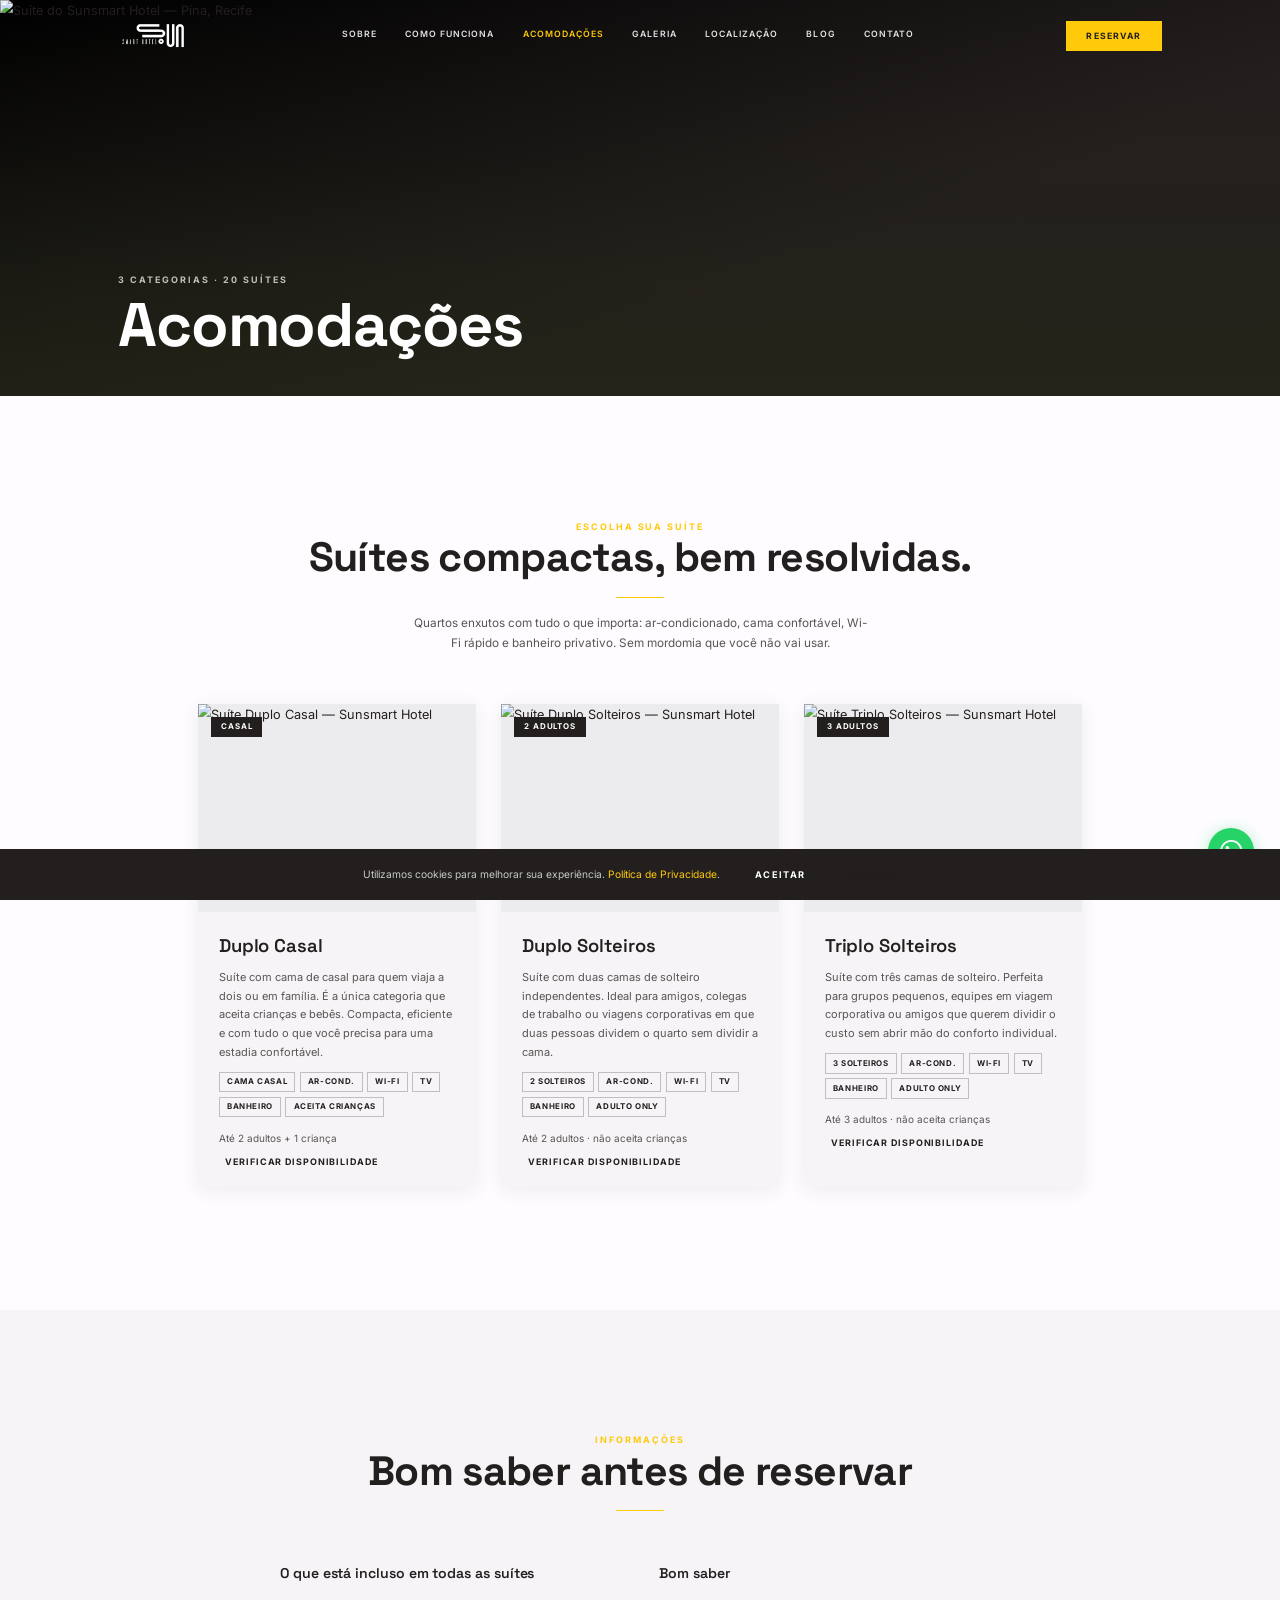
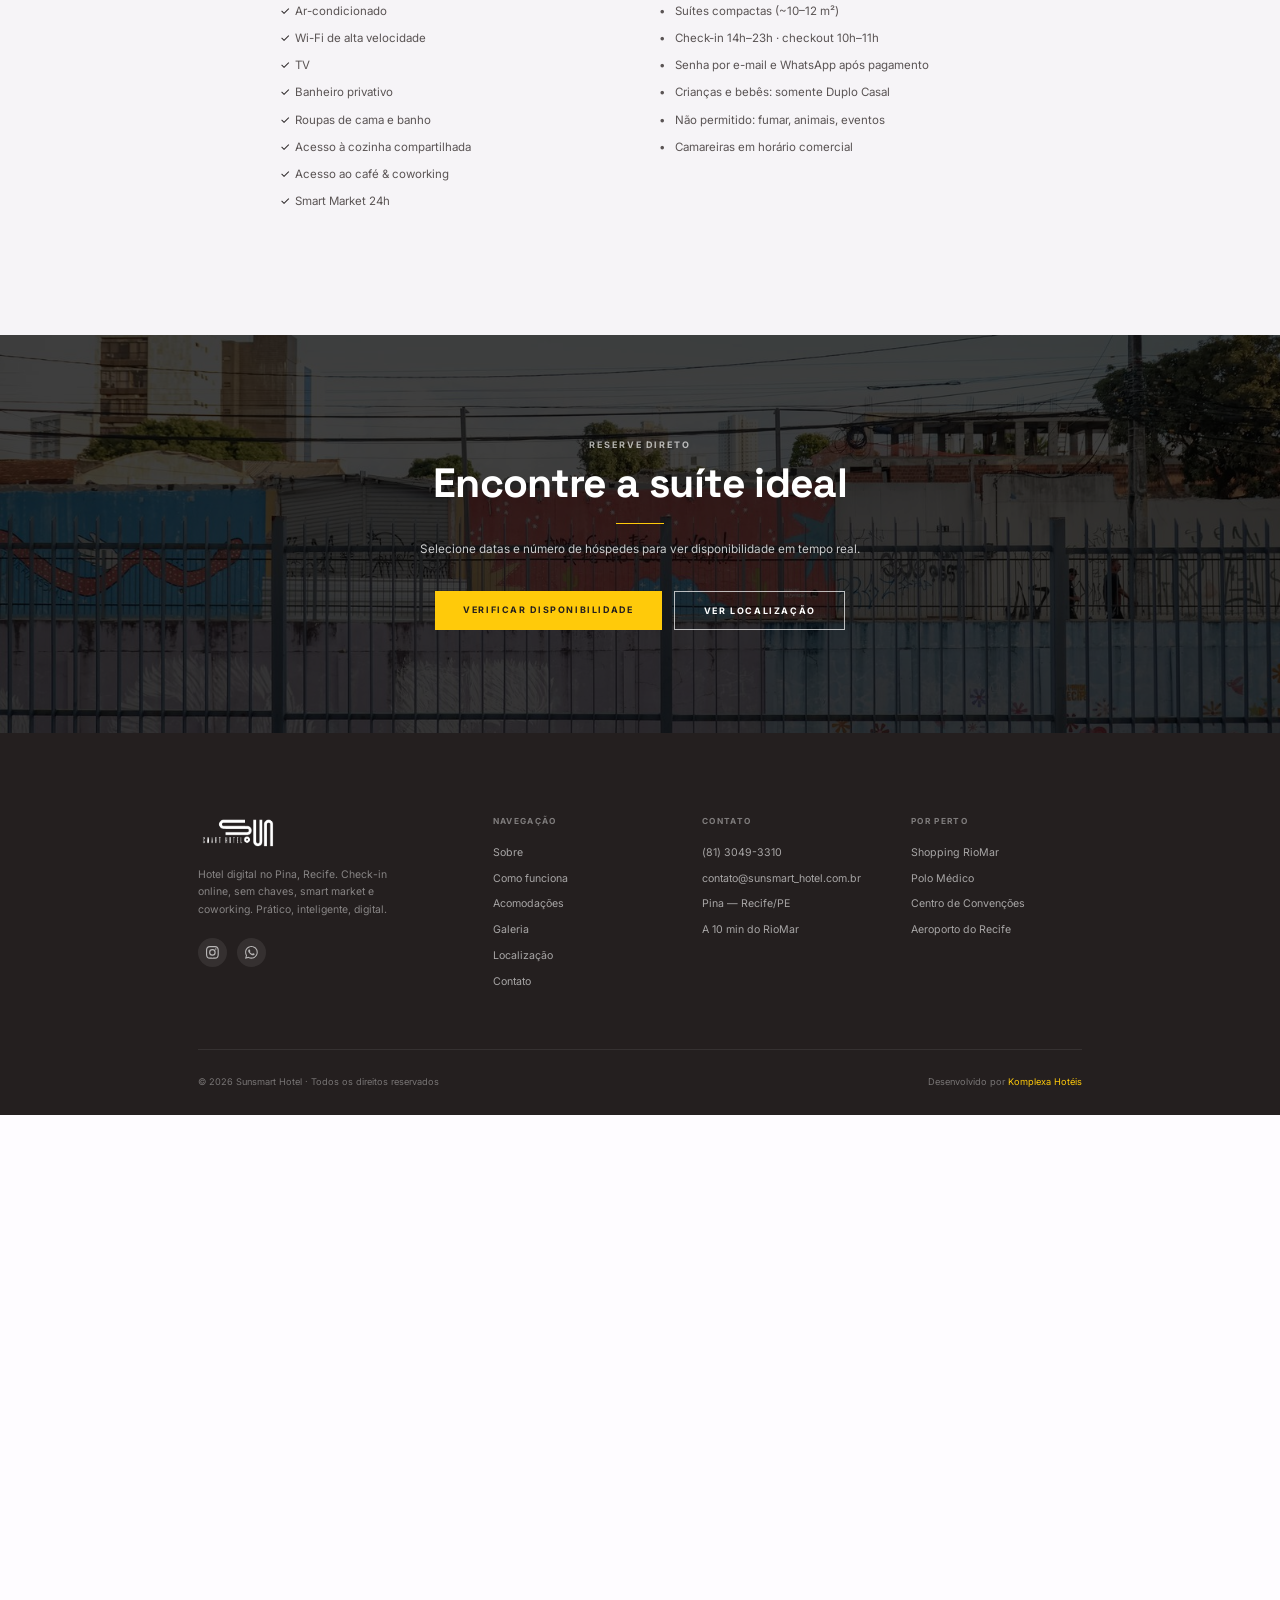
==== commit 0a9ee451: "feat(cta): foto noturna do Sunsmart em todas as dobras de CTA - Gera assets/img/cta-hero.jpg (1600px" ====
--- a/acomodacoes/index.html
+++ b/acomodacoes/index.html
@@ -213,8 +213,10 @@
 </section>
 
 <!-- CTA -->
-<section style="background:var(--accent);text-align:center">
-  <div class="container">
+<section class="cta-hero">
+  <img src="../assets/img/cta-hero.jpg" alt="Sunsmart Hotel à noite — Pina, Recife" class="cta-hero-bg loaded">
+  <div class="cta-hero-ov"></div>
+  <div class="container" style="position:relative;z-index:2;text-align:center">
     <p class="overline" style="color:rgba(255,255,255,.65);text-align:center;display:block;margin:0 auto">Reserve direto</p>
     <h2 style="color:#fff;margin:.6rem auto 1rem;text-align:center">Encontre a suíte ideal</h2>
     <div class="divider cx" style="background:var(--cta)"></div>
--- a/assets/css/style.css
+++ b/assets/css/style.css
@@ -76,7 +76,7 @@
 /* ── BOTÕES ── */
 .btn-primary { display:inline-block; background:var(--accent); color:#fff; padding:.85rem 2.2rem; font-family:var(--font-body); font-size:.7rem; letter-spacing:.18em; text-transform:uppercase; font-weight:700; transition:background .3s; border:none; }
 .btn-primary:hover { background:var(--accent-hover); }
-.btn-gold { display:inline-block; background:var(--cta); color:#fff; padding:.85rem 2.2rem; font-family:var(--font-body); font-size:.7rem; letter-spacing:.18em; text-transform:uppercase; font-weight:700; transition:background .3s; border:none; }
+.btn-gold { display:inline-block; background:var(--cta); color:var(--accent); padding:.85rem 2.2rem; font-family:var(--font-body); font-size:.7rem; letter-spacing:.18em; text-transform:uppercase; font-weight:700; transition:background .3s; border:none; }
 .btn-gold:hover { background:var(--cta-hover); }
 .btn-green { display:inline-block; background:var(--accent); color:#fff; padding:.75rem 2rem; font-family:var(--font-body); font-size:.7rem; letter-spacing:.16em; text-transform:uppercase; font-weight:700; transition:background .3s; border:none; }
 .btn-green:hover { background:var(--accent-hover); }
@@ -99,7 +99,7 @@
 .hdr.solid .nav a { color:var(--text); }
 .nav a::after { content:''; position:absolute; bottom:0; left:0; width:0; height:1px; background:var(--cta); transition:width .3s; }
 .nav a:hover::after { width:100%; }
-.hdr-btn { background:var(--cta); color:#fff; border:none; padding:.6rem 1.6rem; font-family:var(--font-body); font-size:.68rem; letter-spacing:.14em; text-transform:uppercase; font-weight:700; cursor:pointer; transition:background .3s; text-decoration:none; display:inline-block; }
+.hdr-btn { background:var(--cta); color:var(--accent); border:none; padding:.6rem 1.6rem; font-family:var(--font-body); font-size:.68rem; letter-spacing:.14em; text-transform:uppercase; font-weight:700; cursor:pointer; transition:background .3s; text-decoration:none; display:inline-block; }
 .hdr-btn:hover { background:var(--cta-hover); }
 .ham { display:none; flex-direction:column; gap:5px; background:none; border:none; cursor:pointer; padding:.5rem; }
 .ham span { width:26px; height:1.5px; background:#fff; transition:all .3s; }
@@ -321,7 +321,7 @@
 .wl-submit:hover { background:#1da851; }
 .wl-or { display:flex; align-items:center; gap:.7rem; margin:1rem 0 .85rem; color:var(--text-muted); font-size:.64rem; letter-spacing:.15em; text-transform:uppercase; font-weight:700; }
 .wl-or::before, .wl-or::after { content:''; flex:1; height:1px; background:var(--border); }
-.wl-book { display:block; width:100%; text-align:center; text-decoration:none; background:var(--cta); color:#fff; border:none; padding:.85rem; font-family:var(--font-body); font-size:.72rem; letter-spacing:.14em; text-transform:uppercase; font-weight:700; cursor:pointer; transition:background .3s; }
+.wl-book { display:block; width:100%; text-align:center; text-decoration:none; background:var(--cta); color:var(--accent); border:none; padding:.85rem; font-family:var(--font-body); font-size:.72rem; letter-spacing:.14em; text-transform:uppercase; font-weight:700; cursor:pointer; transition:background .3s; }
 .wl-book:hover { background:var(--cta-hover); }
 
 /* ── MODAL DE RESERVA (Foco Multimídia) ── */
@@ -370,7 +370,7 @@
 .dp-field { margin-bottom:.8rem; }
 .dp-field input { width:100%; background:var(--surface); border:1px solid var(--border); color:var(--text); padding:.75rem 1rem; font-family:var(--font-body); font-size:.9rem; outline:none; transition:border-color .3s; }
 .dp-field input:focus { border-color:var(--accent); }
-.dp-btn { width:100%; background:var(--cta); color:#fff; border:none; padding:.85rem; font-family:var(--font-body); font-size:.7rem; letter-spacing:.15em; text-transform:uppercase; font-weight:700; cursor:pointer; transition:background .3s; }
+.dp-btn { width:100%; background:var(--cta); color:var(--accent); border:none; padding:.85rem; font-family:var(--font-body); font-size:.7rem; letter-spacing:.15em; text-transform:uppercase; font-weight:700; cursor:pointer; transition:background .3s; }
 .dp-btn:hover { background:var(--cta-hover); }
 .dp-disclaimer { font-size:.68rem; color:var(--text-muted); margin-top:.7rem; max-width:100%; }
 .dp-disclaimer a { color:var(--cta); }
@@ -394,7 +394,7 @@
 .ft-brand p { font-size:.82rem; color:rgba(255,255,255,.45); max-width:28ch; }
 .ft-social { display:flex; gap:.8rem; margin-top:1.5rem; }
 .ft-social a { width:36px; height:36px; border-radius:50%; background:rgba(255,255,255,.08); display:flex; align-items:center; justify-content:center; color:rgba(255,255,255,.65); font-size:.9rem; transition:background .2s,color .2s; }
-.ft-social a:hover { background:var(--cta); color:#fff; }
+.ft-social a:hover { background:var(--cta); color:var(--accent); }
 .ft-col h4 { font-size:.65rem; letter-spacing:.16em; text-transform:uppercase; color:rgba(255,255,255,.42); margin-bottom:1.2rem; font-family:var(--font-body); }
 .ft-col a,.ft-col span { display:block; font-size:.83rem; color:rgba(255,255,255,.6); margin-bottom:.6rem; transition:color .2s; }
 .ft-col a:hover { color:var(--cta); }
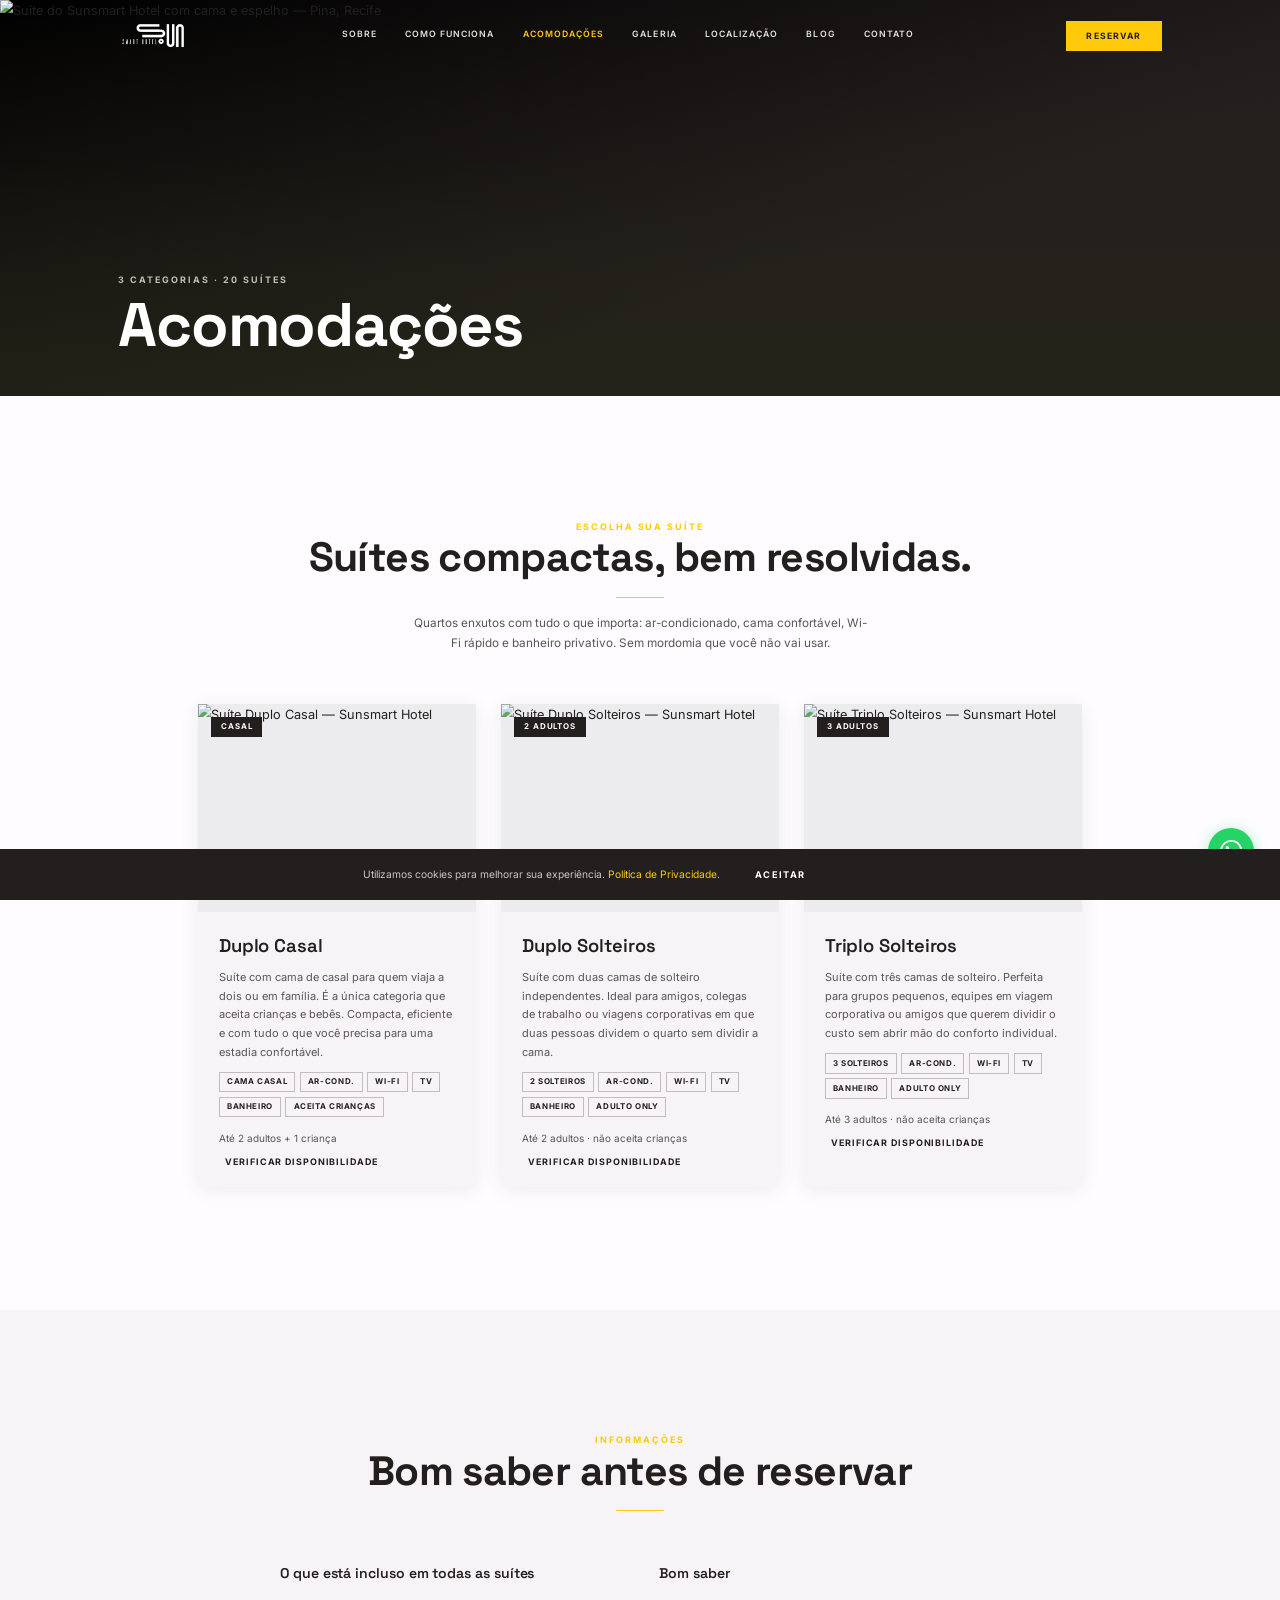
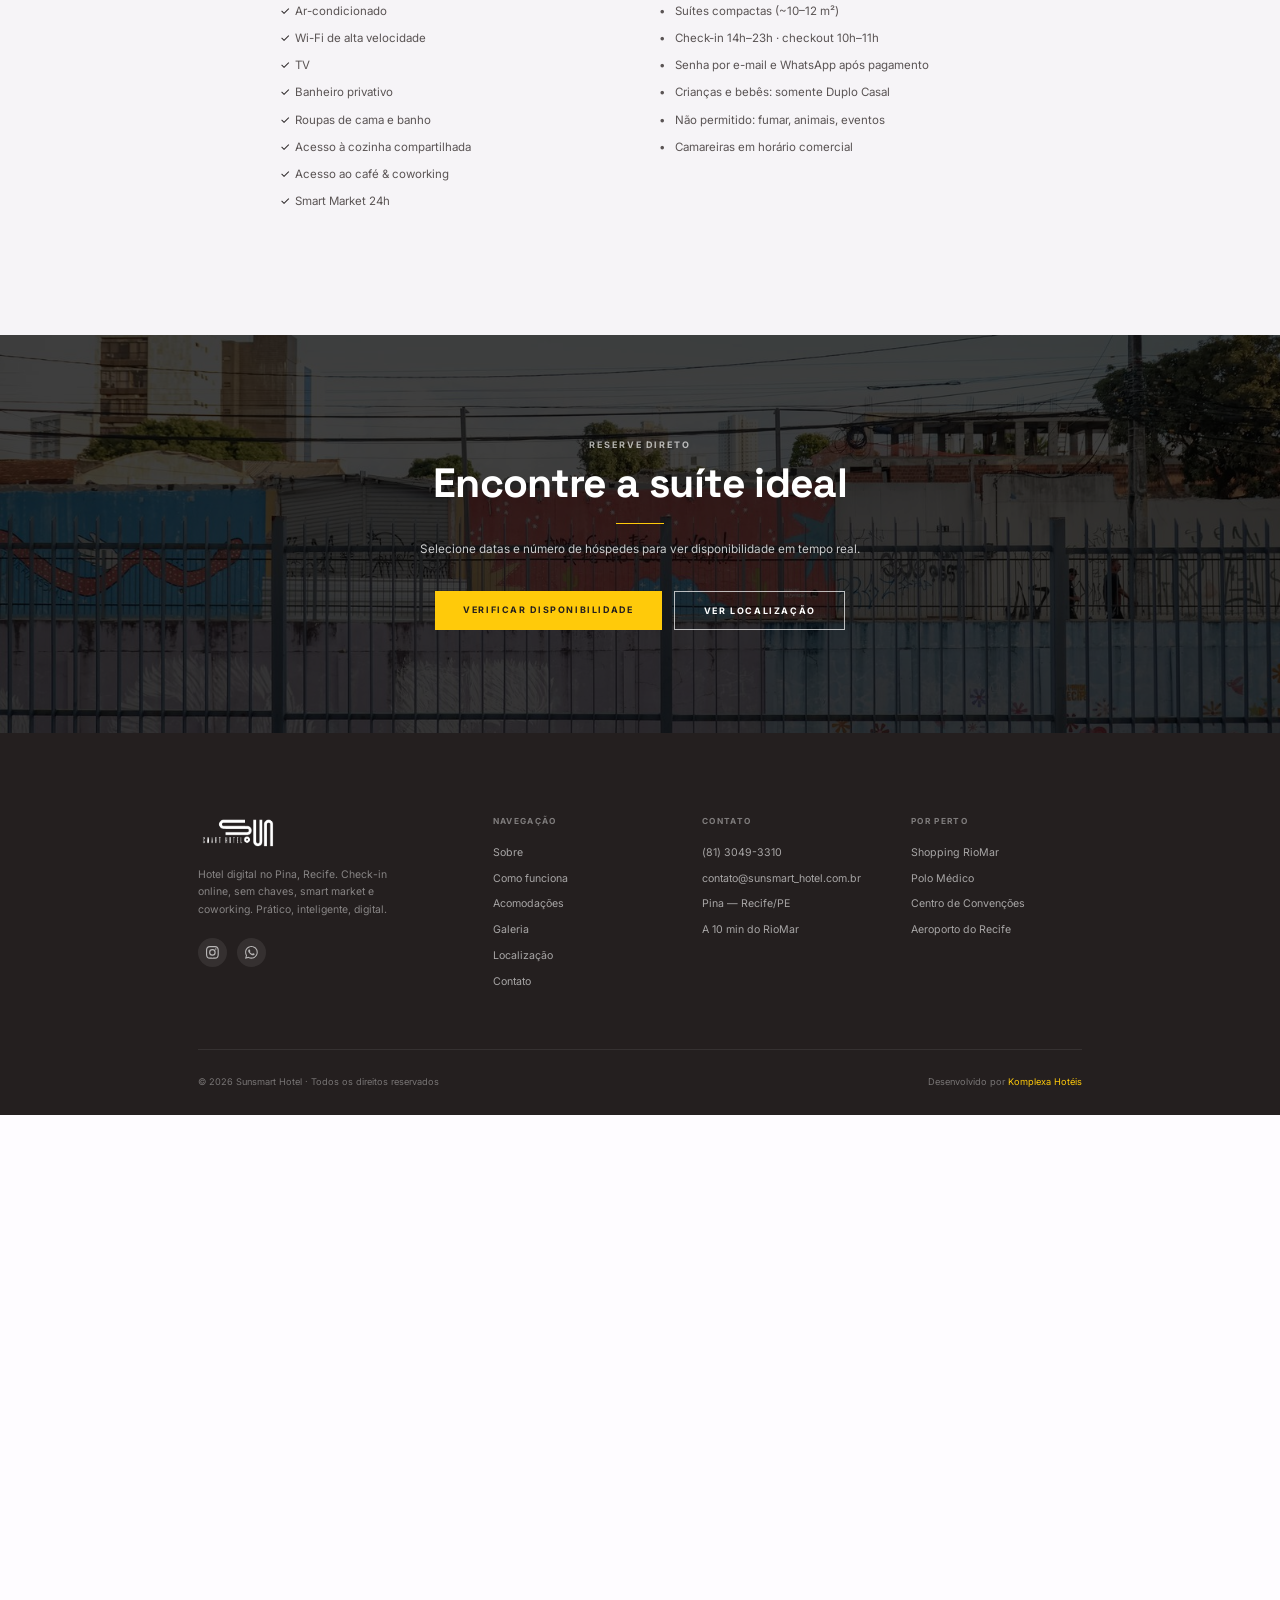
==== commit 36aa5de5: "style(acomodacoes): troca foto da page hero (IMG_4901 → IMG_5051) Co-Authored-By: Claude Opus 4.7 (1" ====
--- a/acomodacoes/index.html
+++ b/acomodacoes/index.html
@@ -77,7 +77,7 @@
 
 <!-- PAGE HERO -->
 <div class="pg-hero">
-  <img src="../assets/img/fotos/11_Quartos/IMG_4901.jpg" alt="Suíte do Sunsmart Hotel — Pina, Recife" fetchpriority="high" class="loaded">
+  <img src="../assets/img/fotos/11_Quartos/IMG_5051.jpg" alt="Suíte do Sunsmart Hotel com cama e espelho — Pina, Recife" fetchpriority="high" class="loaded">
   <div class="pg-hero-c">
     <span class="overline">3 Categorias · 20 suítes</span>
     <h1>Acomodações</h1>
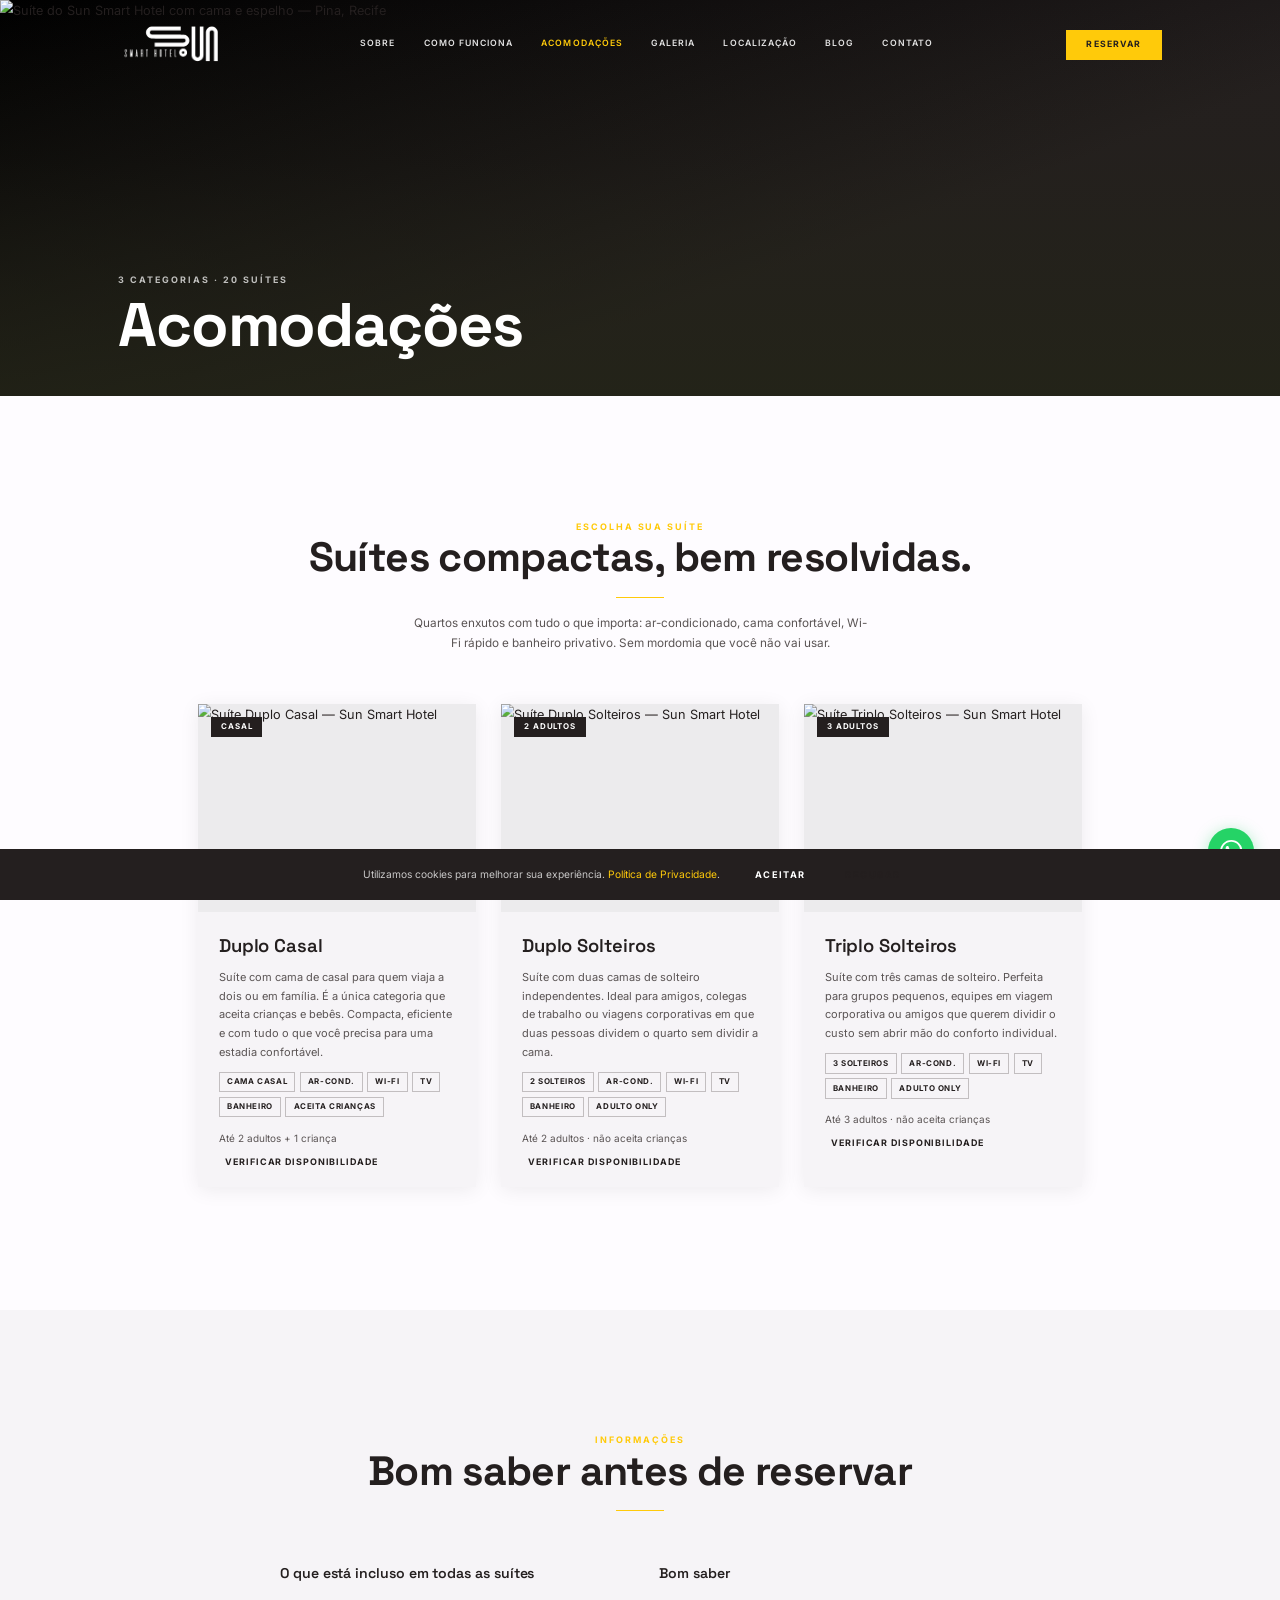
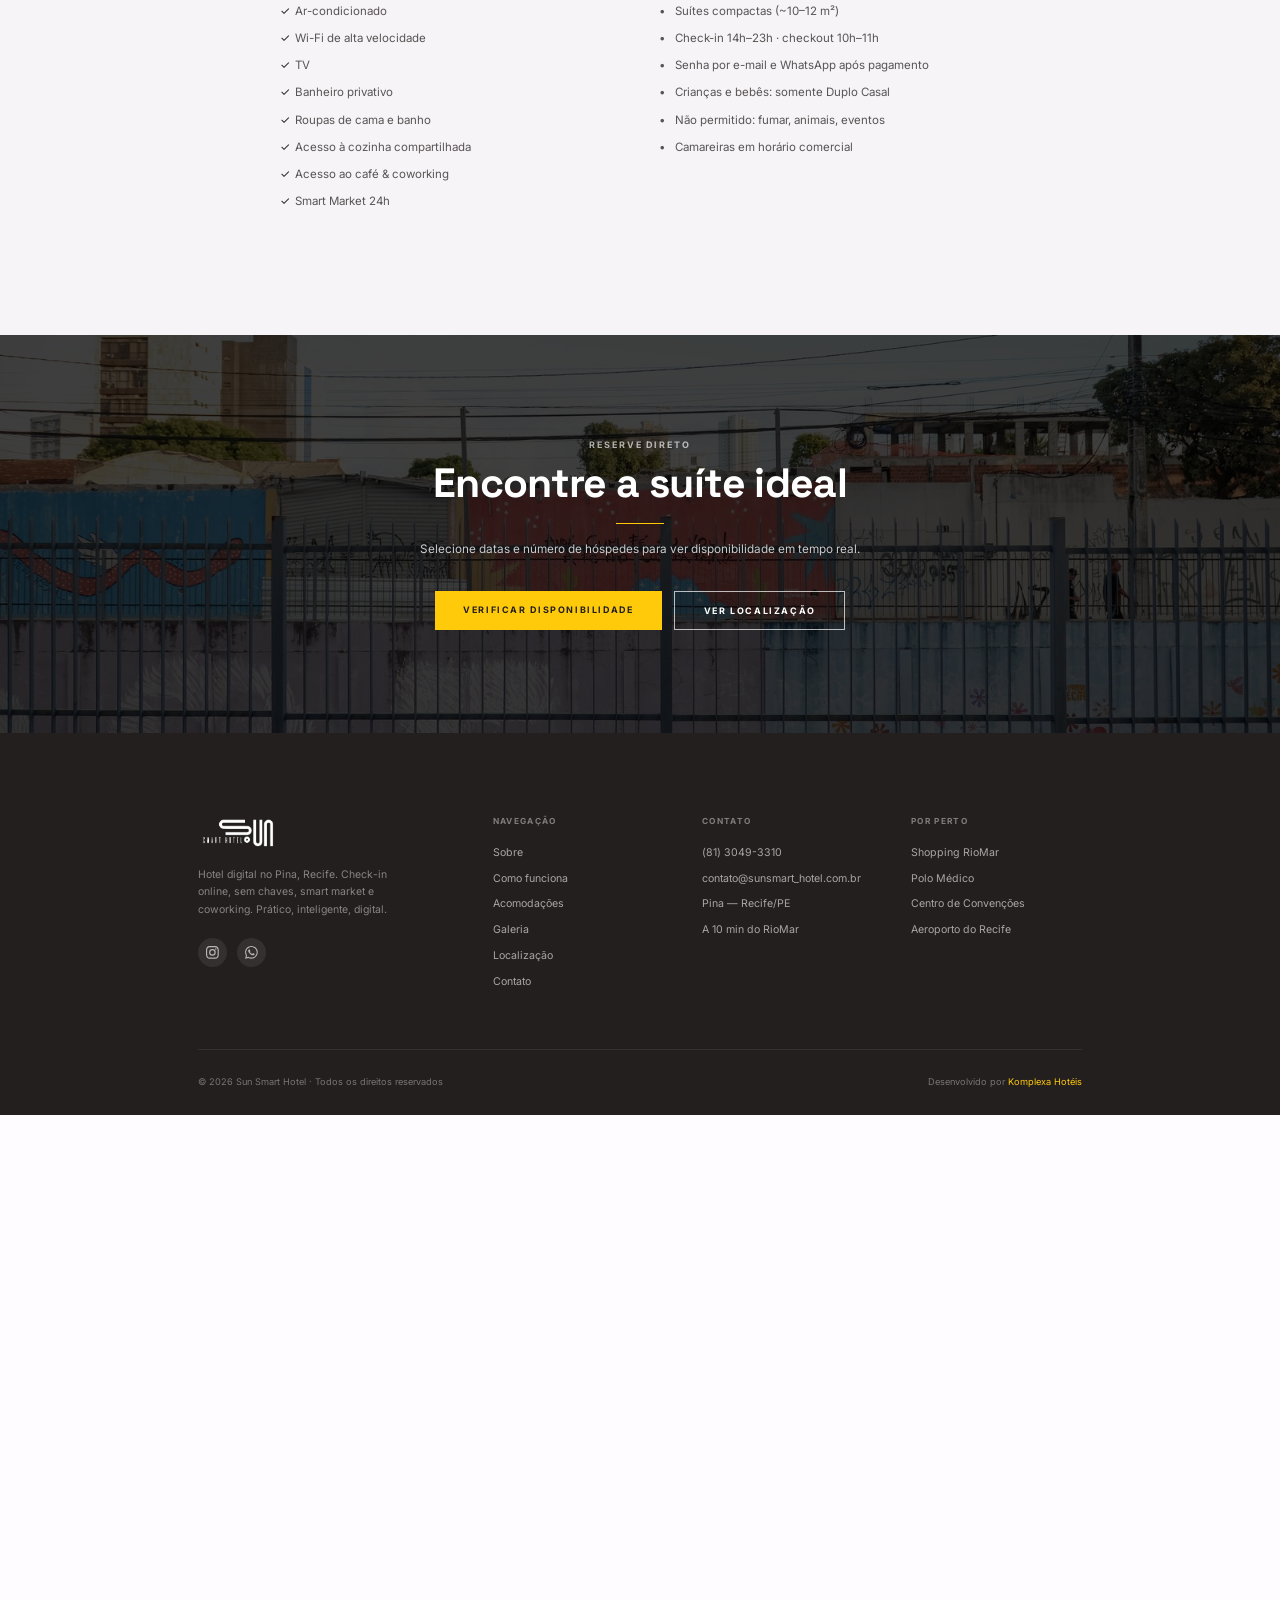
==== commit f922862a: "content: renomeia 'Sunsmart' para 'Sun Smart' em todo o site Aplica grafia oficial da marca (duas pa" ====
--- a/acomodacoes/index.html
+++ b/acomodacoes/index.html
@@ -3,10 +3,11 @@
 <head>
 <meta charset="UTF-8">
 <meta name="viewport" content="width=device-width, initial-scale=1.0">
-<link rel="icon" type="image/svg+xml" href="../favicon.svg">
-<title>Acomodações — Sunsmart Hotel | Suítes no Pina, Recife</title>
-<meta name="description" content="3 categorias de suíte no Sunsmart Hotel — Pina, Recife: Duplo Casal, Duplo Solteiros e Triplo Solteiros. 20 suítes com check-in digital, ar-condicionado e Wi-Fi.">
-<meta property="og:title" content="Acomodações — Sunsmart Hotel">
+<link rel="icon" type="image/png" sizes="192x192" href="../favicon.png">
+  <link rel="icon" sizes="any" href="../favicon.ico">
+<title>Acomodações — Sun Smart Hotel | Suítes no Pina, Recife</title>
+<meta name="description" content="3 categorias de suíte no Sun Smart Hotel — Pina, Recife: Duplo Casal, Duplo Solteiros e Triplo Solteiros. 20 suítes com check-in digital, ar-condicionado e Wi-Fi.">
+<meta property="og:title" content="Acomodações — Sun Smart Hotel">
 <meta property="og:description" content="Suítes compactas e bem resolvidas no Pina, Recife. 3 categorias: Duplo Casal, Duplo Solteiros, Triplo Solteiros. Reserve direto.">
 <meta property="og:image" content="https://www.sunsmarthotel.com.br/assets/img/fotos/11_Quartos/IMG_4901.jpg">
 <meta property="og:url" content="https://www.sunsmarthotel.com.br/acomodacoes/">
@@ -28,10 +29,10 @@
 {
   "@context": "https://schema.org",
   "@type": "WebPage",
-  "name": "Acomodações — Sunsmart Hotel | Suítes no Pina, Recife",
-  "description": "3 categorias de suíte no Sunsmart Hotel: Duplo Casal, Duplo Solteiros e Triplo Solteiros. 20 suítes com check-in digital, ar-condicionado e Wi-Fi.",
+  "name": "Acomodações — Sun Smart Hotel | Suítes no Pina, Recife",
+  "description": "3 categorias de suíte no Sun Smart Hotel: Duplo Casal, Duplo Solteiros e Triplo Solteiros. 20 suítes com check-in digital, ar-condicionado e Wi-Fi.",
   "url": "https://www.sunsmarthotel.com.br/acomodacoes/",
-  "isPartOf": {"@type":"WebSite","url":"https://www.sunsmarthotel.com.br/","name":"Sunsmart Hotel"},
+  "isPartOf": {"@type":"WebSite","url":"https://www.sunsmarthotel.com.br/","name":"Sun Smart Hotel"},
   "breadcrumb": {
     "@type": "BreadcrumbList",
     "itemListElement": [
@@ -47,7 +48,7 @@
 <!-- HEADER -->
 <header class="hdr hero-mode" id="hdr">
   <div class="hdr-inner">
-    <a href="../index.html" class="logo"><img src="../assets/img/logo.png" alt="Sunsmart Hotel" class="logo-img"></a>
+    <a href="../index.html" class="logo"><img src="../assets/img/logo.png" alt="Sun Smart Hotel" class="logo-img"></a>
     <nav class="nav">
       <a href="../sobre/">Sobre</a>
       <a href="../experiencia/">Como funciona</a>
@@ -77,7 +78,7 @@
 
 <!-- PAGE HERO -->
 <div class="pg-hero">
-  <img src="../assets/img/fotos/11_Quartos/IMG_5051.jpg" alt="Suíte do Sunsmart Hotel com cama e espelho — Pina, Recife" fetchpriority="high" class="loaded">
+  <img src="../assets/img/fotos/11_Quartos/IMG_5051.jpg" alt="Suíte do Sun Smart Hotel com cama e espelho — Pina, Recife" fetchpriority="high" class="loaded">
   <div class="pg-hero-c">
     <span class="overline">3 Categorias · 20 suítes</span>
     <h1>Acomodações</h1>
@@ -99,7 +100,7 @@
       <!-- Duplo Casal -->
       <div class="rc">
         <div class="rc-img">
-          <img src="../assets/img/fotos/11_Quartos/IMG_4884.jpg" alt="Suíte Duplo Casal — Sunsmart Hotel" loading="lazy">
+          <img src="../assets/img/fotos/11_Quartos/IMG_4884.jpg" alt="Suíte Duplo Casal — Sun Smart Hotel" loading="lazy">
           <span class="rc-tag">Casal</span>
         </div>
         <div class="rc-b">
@@ -124,7 +125,7 @@
       <!-- Duplo Solteiros -->
       <div class="rc">
         <div class="rc-img">
-          <img src="../assets/img/fotos/11_Quartos/IMG_4972.jpg" alt="Suíte Duplo Solteiros — Sunsmart Hotel" loading="lazy">
+          <img src="../assets/img/fotos/11_Quartos/IMG_4972.jpg" alt="Suíte Duplo Solteiros — Sun Smart Hotel" loading="lazy">
           <span class="rc-tag">2 adultos</span>
         </div>
         <div class="rc-b">
@@ -149,7 +150,7 @@
       <!-- Triplo Solteiros -->
       <div class="rc">
         <div class="rc-img">
-          <img src="../assets/img/fotos/11_Quartos/IMG_5036.jpg" alt="Suíte Triplo Solteiros — Sunsmart Hotel" loading="lazy">
+          <img src="../assets/img/fotos/11_Quartos/IMG_5036.jpg" alt="Suíte Triplo Solteiros — Sun Smart Hotel" loading="lazy">
           <span class="rc-tag">3 adultos</span>
         </div>
         <div class="rc-b">
@@ -214,7 +215,7 @@
 
 <!-- CTA -->
 <section class="cta-hero">
-  <img src="../assets/img/cta-hero.jpg" alt="Sunsmart Hotel à noite — Pina, Recife" class="cta-hero-bg loaded">
+  <img src="../assets/img/cta-hero.jpg" alt="Sun Smart Hotel à noite — Pina, Recife" class="cta-hero-bg loaded">
   <div class="cta-hero-ov"></div>
   <div class="container" style="position:relative;z-index:2;text-align:center">
     <p class="overline" style="color:rgba(255,255,255,.65);text-align:center;display:block;margin:0 auto">Reserve direto</p>
@@ -233,7 +234,7 @@
   <div class="container">
     <div class="ft-grid">
       <div class="ft-brand">
-        <a href="../index.html" class="logo"><img src="../assets/img/logo.png" alt="Sunsmart Hotel" class="logo-img"></a>
+        <a href="../index.html" class="logo"><img src="../assets/img/logo.png" alt="Sun Smart Hotel" class="logo-img"></a>
         <p>Hotel digital no Pina, Recife. Check-in online, sem chaves, smart market e coworking. Prático, inteligente, digital.</p>
         <div class="ft-social">
           <a href="https://instagram.com/sunsmart_hotel" target="_blank" rel="noopener" aria-label="Instagram">
@@ -273,7 +274,7 @@
       </div>
     </div>
     <div class="ft-bottom">
-      <p>© 2026 Sunsmart Hotel · Todos os direitos reservados</p>
+      <p>© 2026 Sun Smart Hotel · Todos os direitos reservados</p>
       <p>Desenvolvido por <a href="https://komplexahoteis.com" target="_blank" rel="noopener">Komplexa Hotéis</a></p>
     </div>
   </div>
--- a/assets/css/style.css
+++ b/assets/css/style.css
@@ -91,7 +91,8 @@
 .hdr.solid { background:rgba(var(--bg-rgb),.97); backdrop-filter:blur(20px); padding:.9rem 0; box-shadow:0 1px 0 var(--border); }
 .hdr-inner { max-width:1400px; margin:0 auto; padding:0 clamp(1.5rem,4vw,3rem); display:flex; align-items:center; justify-content:space-between; }
 .logo { font-family:var(--font-display); font-size:1.4rem; font-weight:700; letter-spacing:-.01em; color:#fff; transition:color .4s; display:flex; align-items:center; }
-.logo .logo-img { height:42px; width:auto; opacity:1; filter:brightness(0) invert(1); transition:filter .4s; }
+.logo .logo-img { height:64px; width:auto; opacity:1; filter:brightness(0) invert(1); transition:filter .4s, height .4s; }
+.hdr.solid .logo .logo-img { height:52px; }
 .hdr.solid .logo { color:var(--accent); }
 .hdr.solid .logo .logo-img { filter:none; }
 .nav { display:flex; gap:2.2rem; }
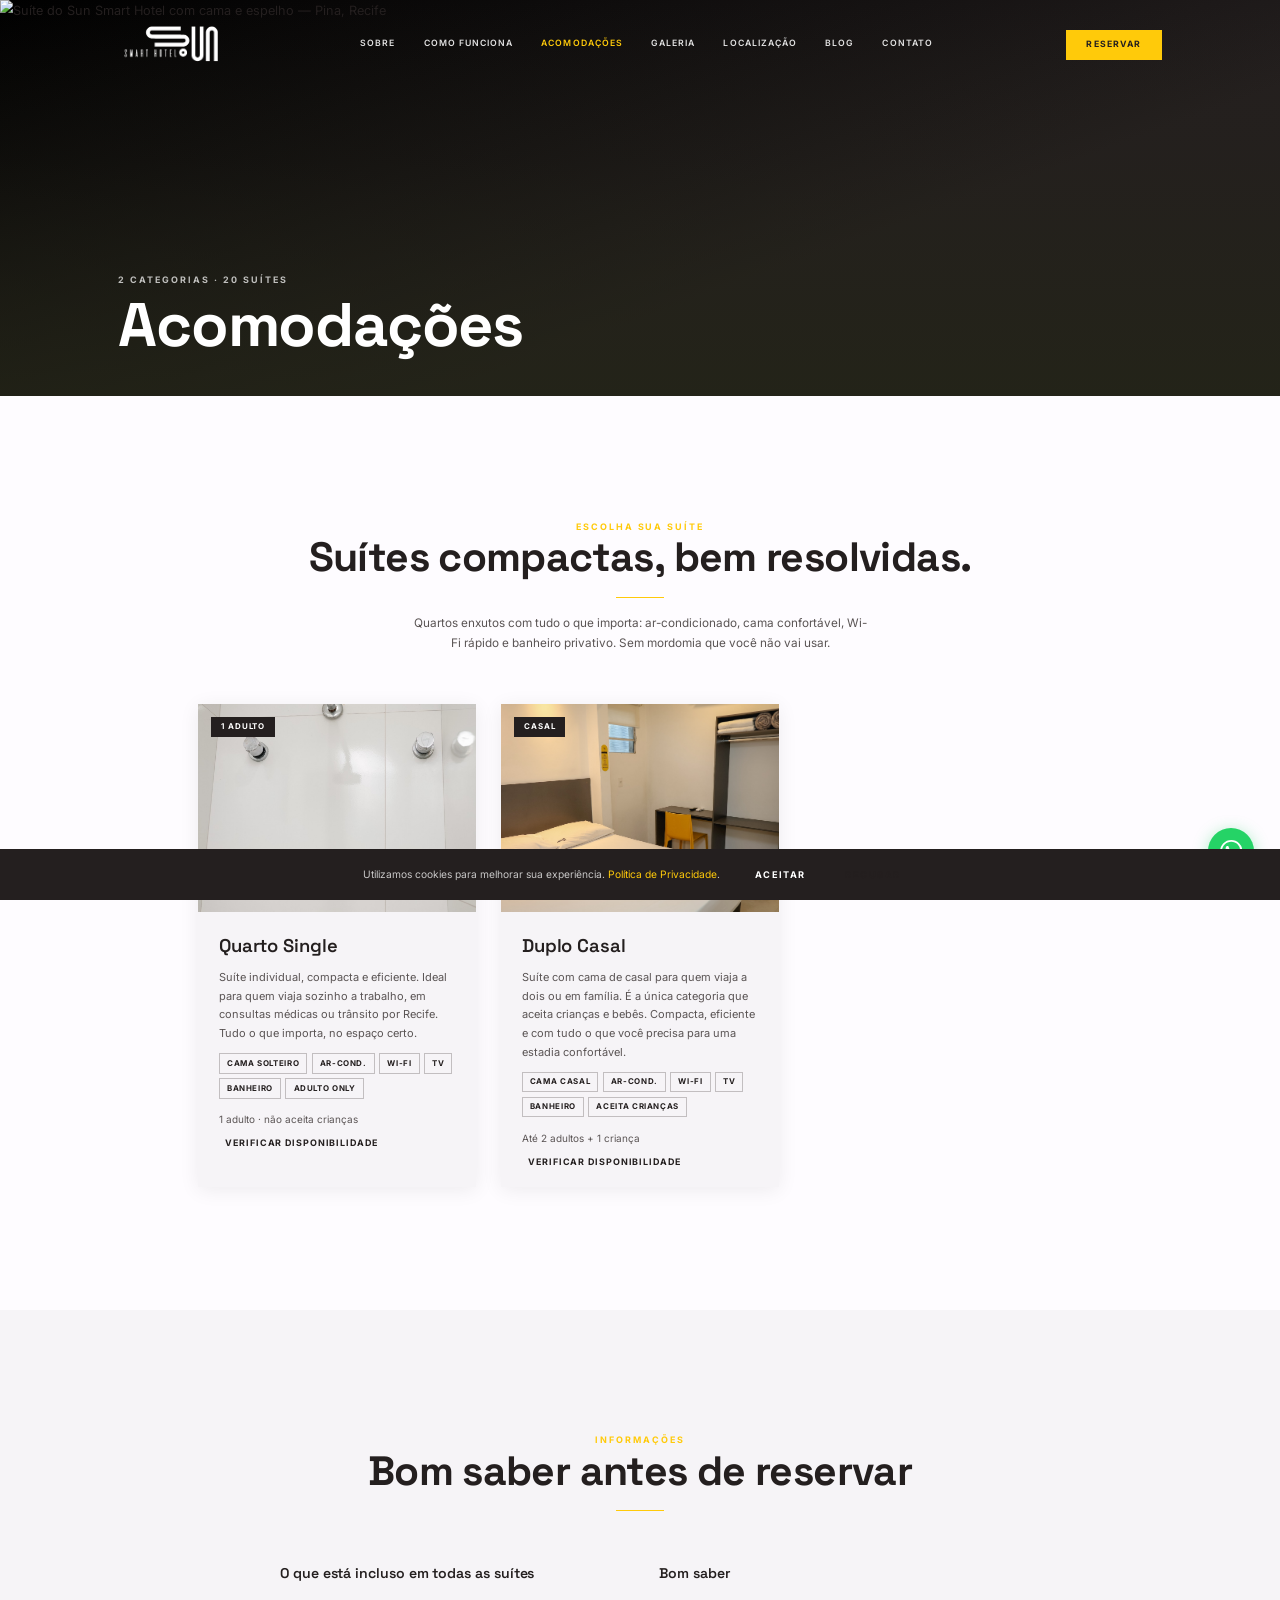
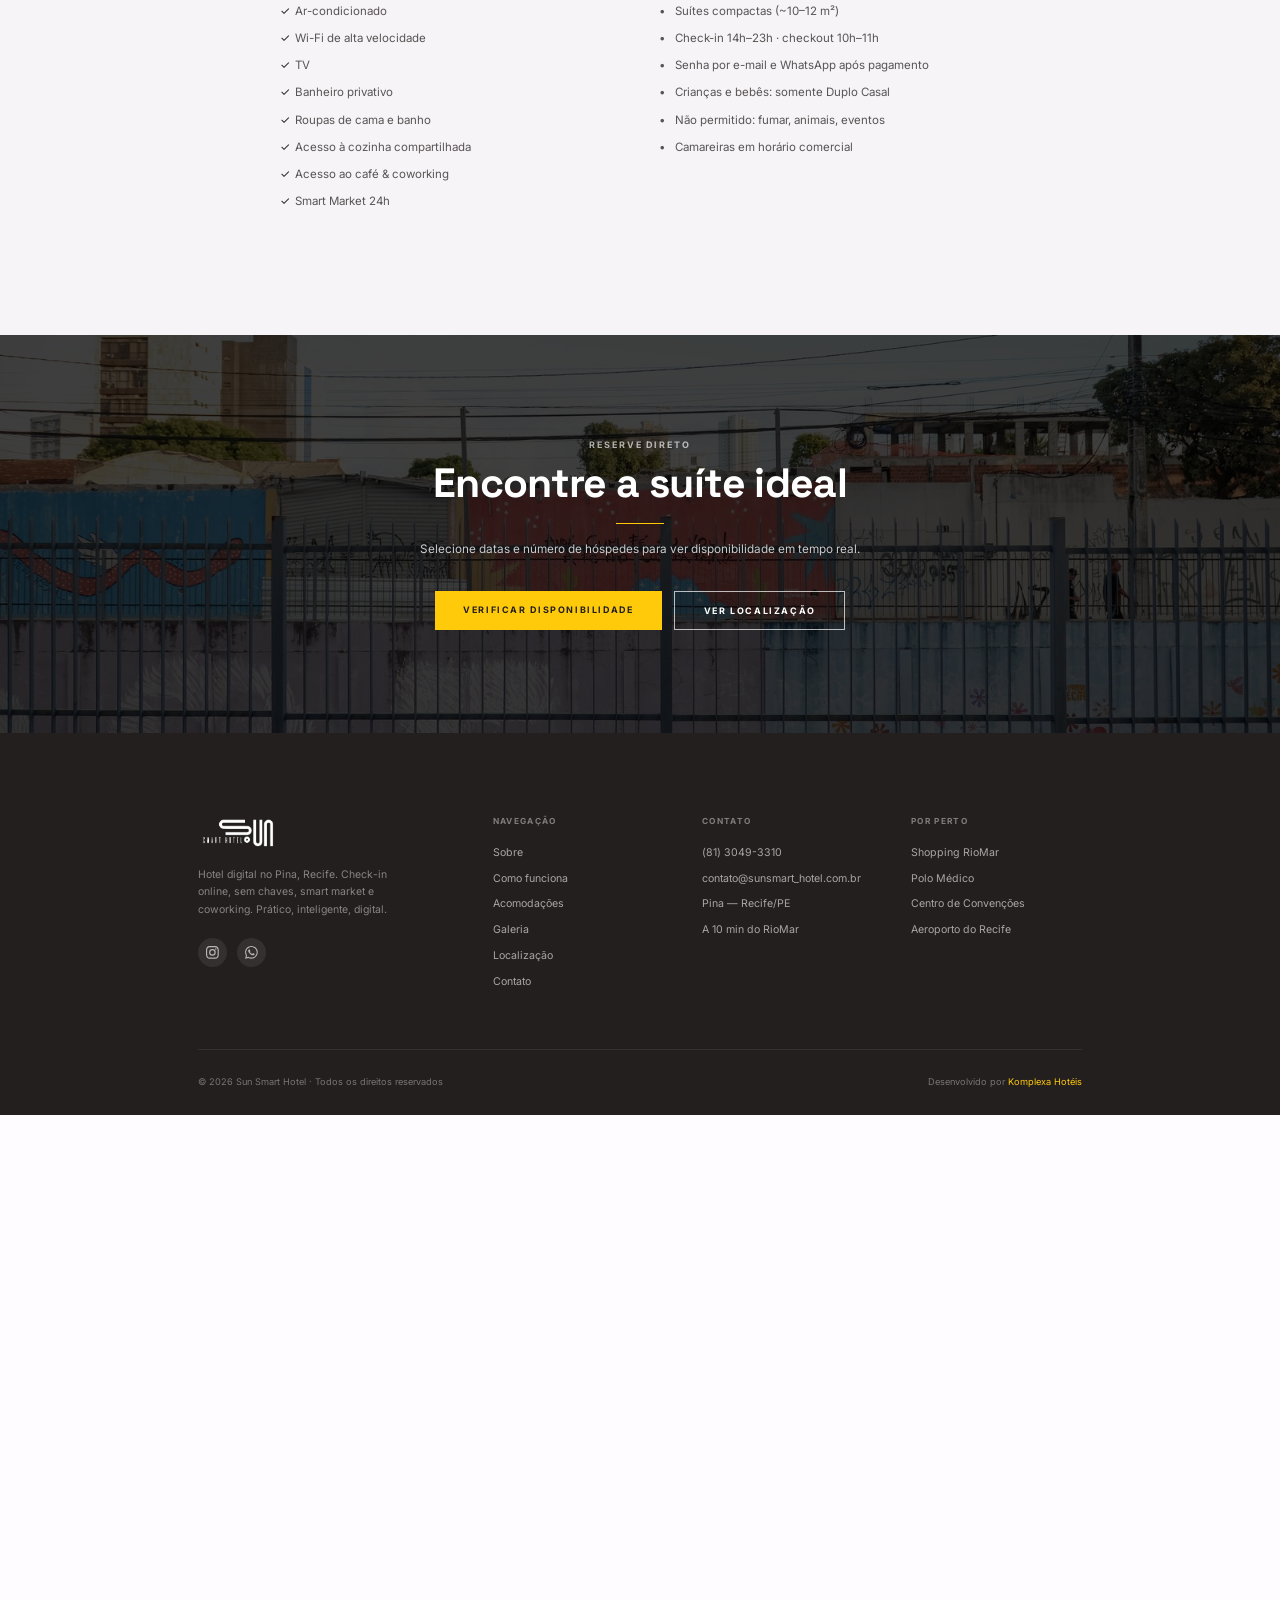
==== commit da4e328c: "content(acomodacoes): reestrutura para 2 categorias — Quarto Single + Duplo Casal - Remove categoria" ====
--- a/acomodacoes/index.html
+++ b/acomodacoes/index.html
@@ -6,9 +6,9 @@
 <link rel="icon" type="image/png" sizes="192x192" href="../favicon.png">
   <link rel="icon" sizes="any" href="../favicon.ico">
 <title>Acomodações — Sun Smart Hotel | Suítes no Pina, Recife</title>
-<meta name="description" content="3 categorias de suíte no Sun Smart Hotel — Pina, Recife: Duplo Casal, Duplo Solteiros e Triplo Solteiros. 20 suítes com check-in digital, ar-condicionado e Wi-Fi.">
+<meta name="description" content="2 categorias de suíte no Sun Smart Hotel — Pina, Recife: Quarto Single e Duplo Casal. 20 suítes com check-in digital, ar-condicionado e Wi-Fi.">
 <meta property="og:title" content="Acomodações — Sun Smart Hotel">
-<meta property="og:description" content="Suítes compactas e bem resolvidas no Pina, Recife. 3 categorias: Duplo Casal, Duplo Solteiros, Triplo Solteiros. Reserve direto.">
+<meta property="og:description" content="Suítes compactas e bem resolvidas no Pina, Recife. 2 categorias: Quarto Single e Duplo Casal. Reserve direto.">
 <meta property="og:image" content="https://www.sunsmarthotel.com.br/assets/img/fotos/11_Quartos/IMG_4901.jpg">
 <meta property="og:url" content="https://www.sunsmarthotel.com.br/acomodacoes/">
 <meta property="og:type" content="website">
@@ -30,7 +30,7 @@
   "@context": "https://schema.org",
   "@type": "WebPage",
   "name": "Acomodações — Sun Smart Hotel | Suítes no Pina, Recife",
-  "description": "3 categorias de suíte no Sun Smart Hotel: Duplo Casal, Duplo Solteiros e Triplo Solteiros. 20 suítes com check-in digital, ar-condicionado e Wi-Fi.",
+  "description": "2 categorias de suíte no Sun Smart Hotel: Quarto Single e Duplo Casal. 20 suítes com check-in digital, ar-condicionado e Wi-Fi.",
   "url": "https://www.sunsmarthotel.com.br/acomodacoes/",
   "isPartOf": {"@type":"WebSite","url":"https://www.sunsmarthotel.com.br/","name":"Sun Smart Hotel"},
   "breadcrumb": {
@@ -80,7 +80,7 @@
 <div class="pg-hero">
   <img src="../assets/img/fotos/11_Quartos/IMG_5051.jpg" alt="Suíte do Sun Smart Hotel com cama e espelho — Pina, Recife" fetchpriority="high" class="loaded">
   <div class="pg-hero-c">
-    <span class="overline">3 Categorias · 20 suítes</span>
+    <span class="overline">2 Categorias · 20 suítes</span>
     <h1>Acomodações</h1>
   </div>
 </div>
@@ -97,10 +97,35 @@
 
     <div class="rm-g" id="roomsGrid">
 
+      <!-- Quarto Single -->
+      <div class="rc">
+        <div class="rc-img">
+          <img src="../assets/img/quarto%20single/WhatsApp%20Image%202026-04-30%20at%2010.06.20.jpeg" alt="Quarto Single — Sun Smart Hotel" loading="lazy">
+          <span class="rc-tag">1 adulto</span>
+        </div>
+        <div class="rc-b">
+          <h3>Quarto Single</h3>
+          <p>Suíte individual, compacta e eficiente. Ideal para quem viaja sozinho a trabalho, em consultas médicas ou trânsito por Recife. Tudo o que importa, no espaço certo.</p>
+          <div class="rc-feats">
+            <span class="rc-feat">Cama Solteiro</span>
+            <span class="rc-feat">Ar-cond.</span>
+            <span class="rc-feat">Wi-Fi</span>
+            <span class="rc-feat">TV</span>
+            <span class="rc-feat">Banheiro</span>
+            <span class="rc-feat">Adulto only</span>
+          </div>
+          <p style="font-size:.78rem;color:var(--text-muted);margin-bottom:.5rem">1 adulto · não aceita crianças</p>
+          <a href="#" onclick="openBooking();return false" class="rc-wa" style="color:var(--accent)">
+            <i class="ph-thin ph-calendar-check" style="font-size:1.1rem"></i>
+            Verificar Disponibilidade
+          </a>
+        </div>
+      </div>
+
       <!-- Duplo Casal -->
       <div class="rc">
         <div class="rc-img">
-          <img src="../assets/img/fotos/11_Quartos/IMG_4884.jpg" alt="Suíte Duplo Casal — Sun Smart Hotel" loading="lazy">
+          <img src="../assets/img/duplo%20casal/WhatsApp%20Image%202026-04-30%20at%2010.01.33.jpeg" alt="Suíte Duplo Casal — Sun Smart Hotel" loading="lazy">
           <span class="rc-tag">Casal</span>
         </div>
         <div class="rc-b">
@@ -122,56 +147,6 @@
         </div>
       </div>
 
-      <!-- Duplo Solteiros -->
-      <div class="rc">
-        <div class="rc-img">
-          <img src="../assets/img/fotos/11_Quartos/IMG_4972.jpg" alt="Suíte Duplo Solteiros — Sun Smart Hotel" loading="lazy">
-          <span class="rc-tag">2 adultos</span>
-        </div>
-        <div class="rc-b">
-          <h3>Duplo Solteiros</h3>
-          <p>Suíte com duas camas de solteiro independentes. Ideal para amigos, colegas de trabalho ou viagens corporativas em que duas pessoas dividem o quarto sem dividir a cama.</p>
-          <div class="rc-feats">
-            <span class="rc-feat">2 Solteiros</span>
-            <span class="rc-feat">Ar-cond.</span>
-            <span class="rc-feat">Wi-Fi</span>
-            <span class="rc-feat">TV</span>
-            <span class="rc-feat">Banheiro</span>
-            <span class="rc-feat">Adulto only</span>
-          </div>
-          <p style="font-size:.78rem;color:var(--text-muted);margin-bottom:.5rem">Até 2 adultos · não aceita crianças</p>
-          <a href="#" onclick="openBooking();return false" class="rc-wa" style="color:var(--accent)">
-            <i class="ph-thin ph-calendar-check" style="font-size:1.1rem"></i>
-            Verificar Disponibilidade
-          </a>
-        </div>
-      </div>
-
-      <!-- Triplo Solteiros -->
-      <div class="rc">
-        <div class="rc-img">
-          <img src="../assets/img/fotos/11_Quartos/IMG_5036.jpg" alt="Suíte Triplo Solteiros — Sun Smart Hotel" loading="lazy">
-          <span class="rc-tag">3 adultos</span>
-        </div>
-        <div class="rc-b">
-          <h3>Triplo Solteiros</h3>
-          <p>Suíte com três camas de solteiro. Perfeita para grupos pequenos, equipes em viagem corporativa ou amigos que querem dividir o custo sem abrir mão do conforto individual.</p>
-          <div class="rc-feats">
-            <span class="rc-feat">3 Solteiros</span>
-            <span class="rc-feat">Ar-cond.</span>
-            <span class="rc-feat">Wi-Fi</span>
-            <span class="rc-feat">TV</span>
-            <span class="rc-feat">Banheiro</span>
-            <span class="rc-feat">Adulto only</span>
-          </div>
-          <p style="font-size:.78rem;color:var(--text-muted);margin-bottom:.5rem">Até 3 adultos · não aceita crianças</p>
-          <a href="#" onclick="openBooking();return false" class="rc-wa" style="color:var(--accent)">
-            <i class="ph-thin ph-calendar-check" style="font-size:1.1rem"></i>
-            Verificar Disponibilidade
-          </a>
-        </div>
-      </div>
-
     </div>
   </div>
 </section>
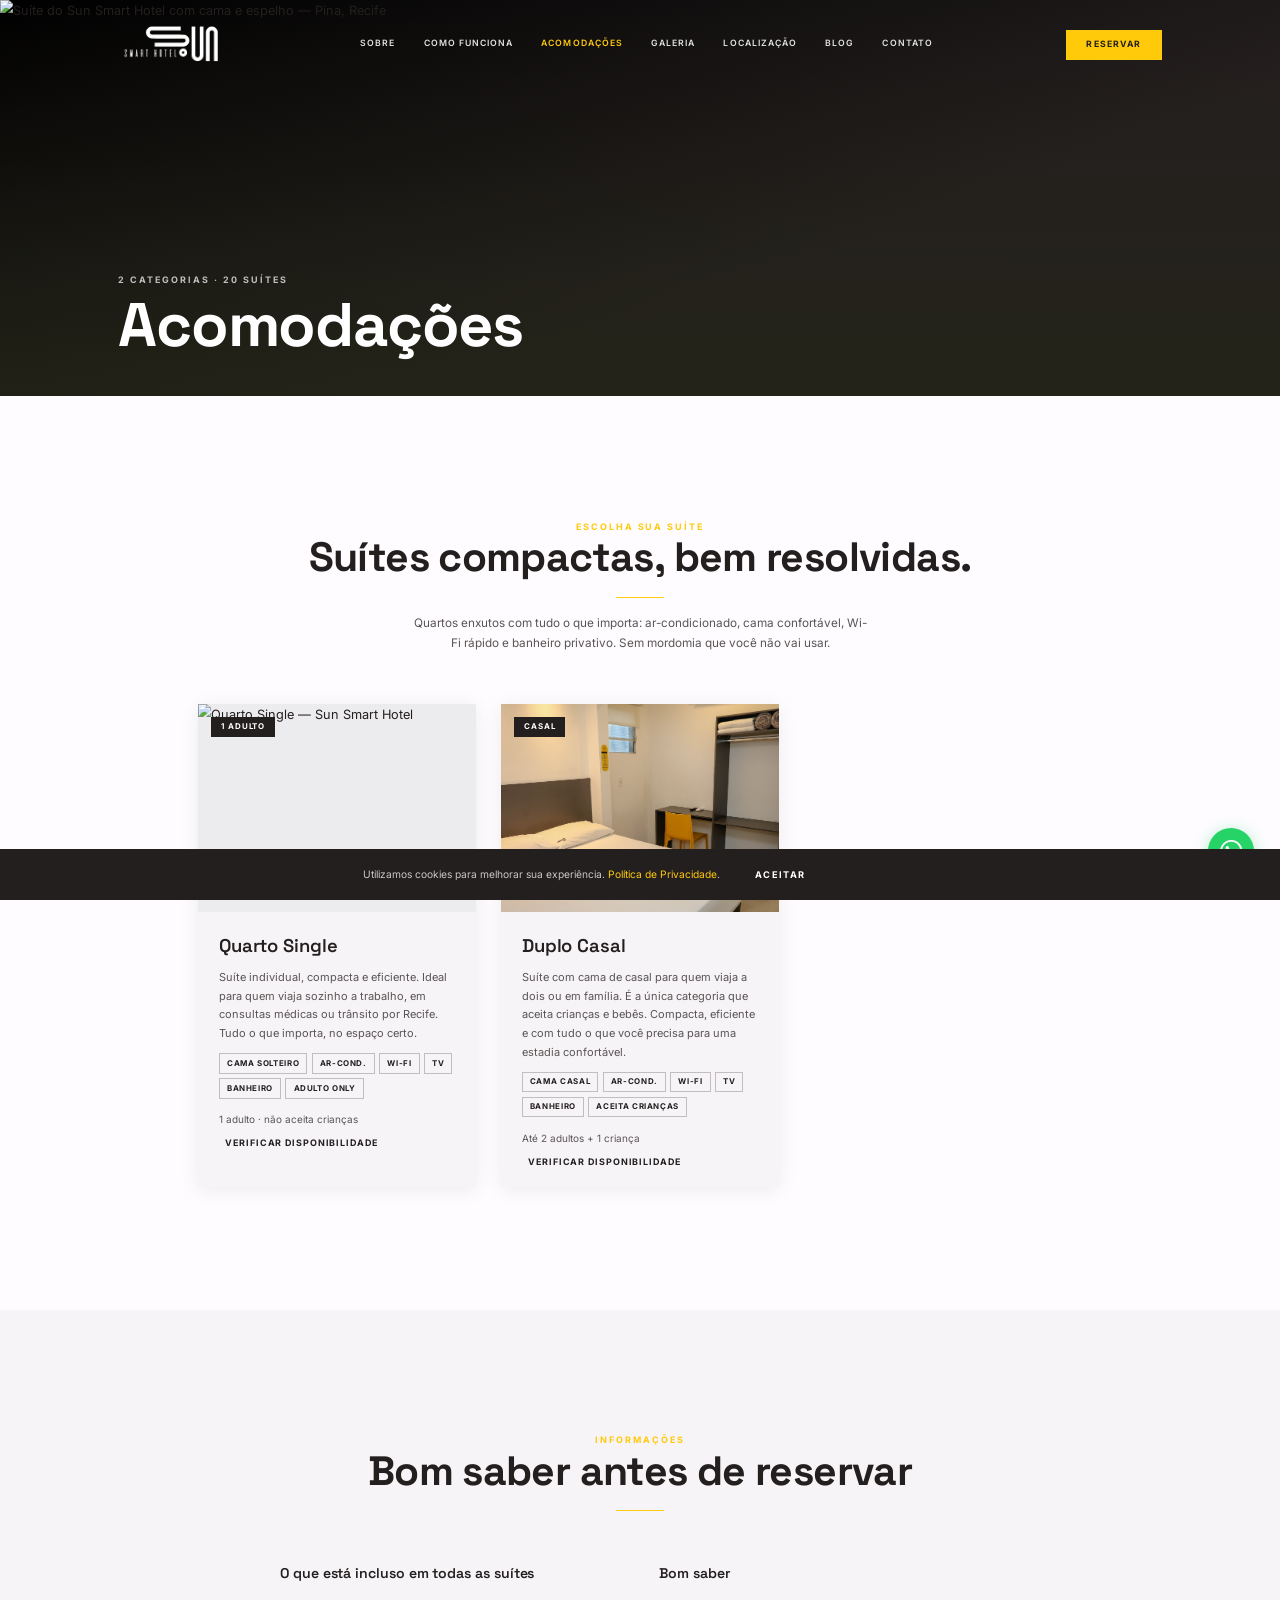
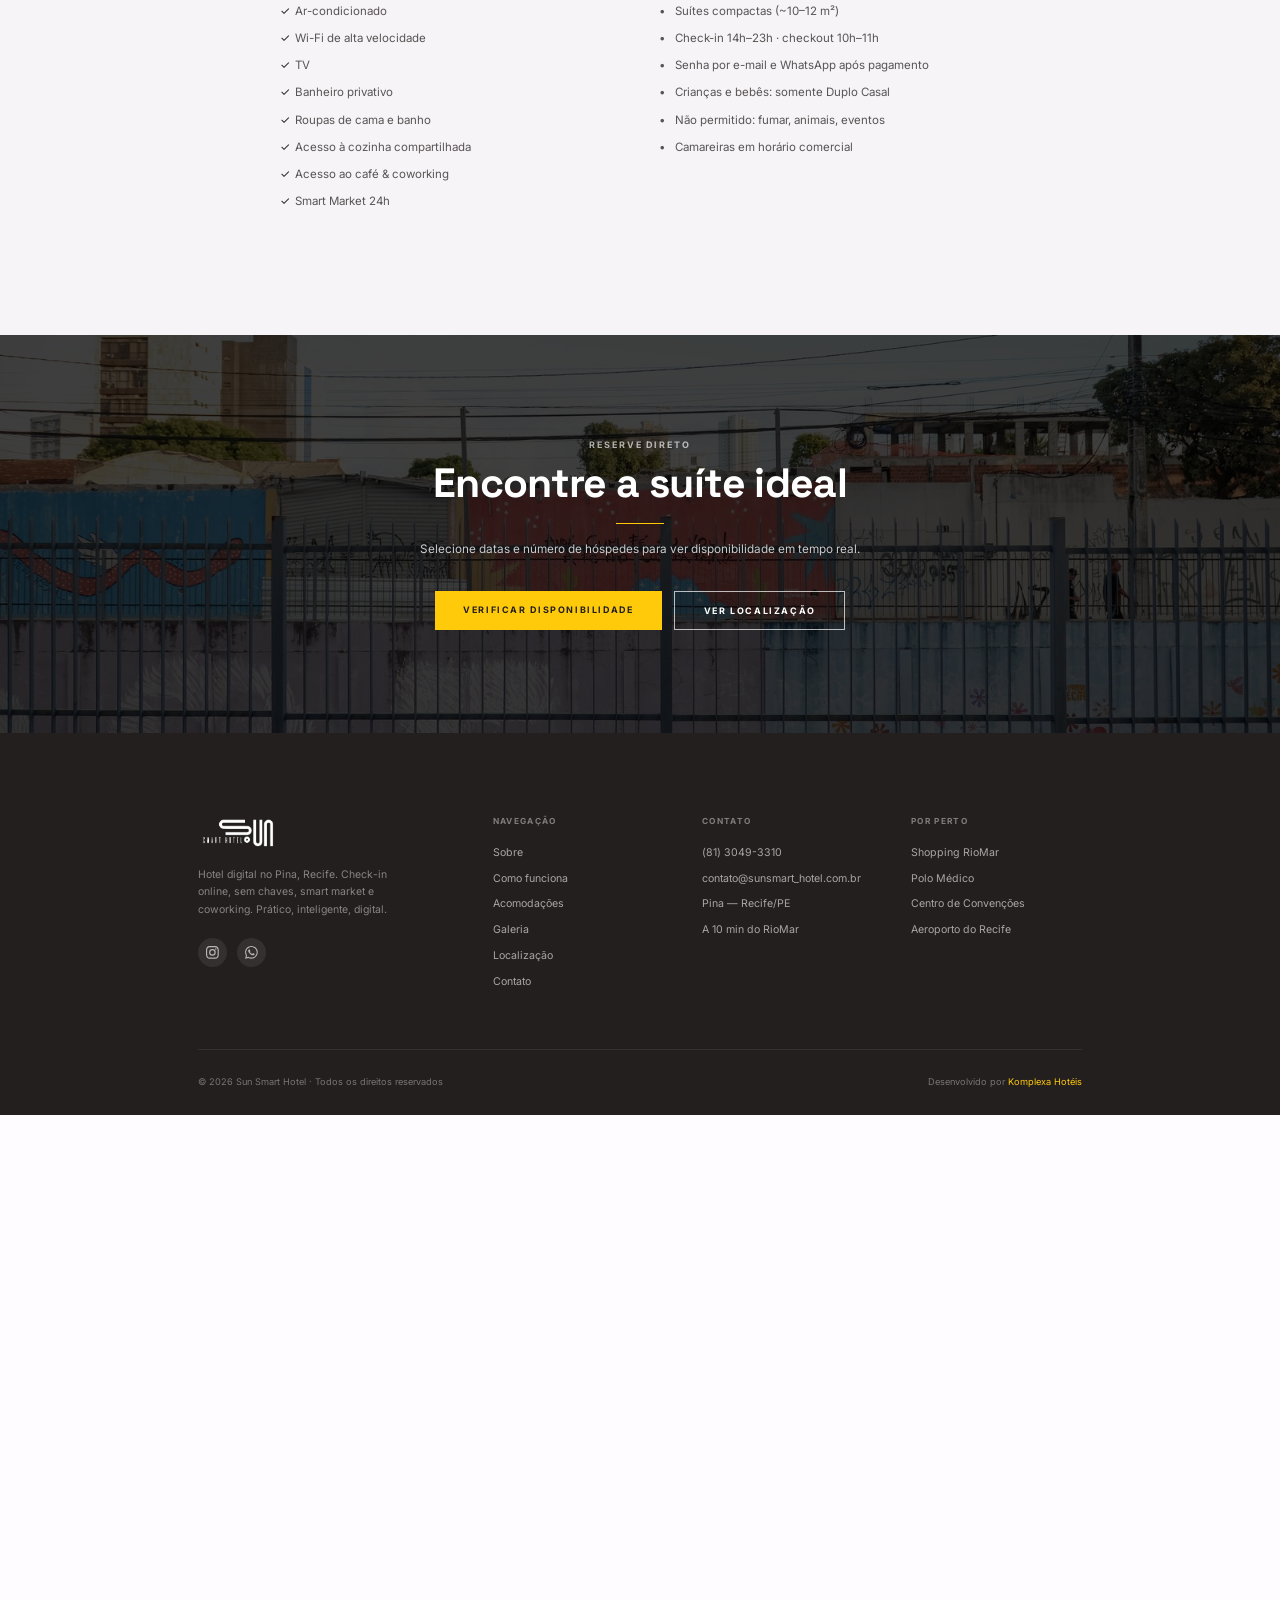
==== commit ec7be96c: "fix(acomodacoes): mantém foto original (IMG_4884.jpg) no card Quarto Single Co-Authored-By: Claude O" ====
--- a/acomodacoes/index.html
+++ b/acomodacoes/index.html
@@ -100,7 +100,7 @@
       <!-- Quarto Single -->
       <div class="rc">
         <div class="rc-img">
-          <img src="../assets/img/quarto%20single/WhatsApp%20Image%202026-04-30%20at%2010.06.20.jpeg" alt="Quarto Single — Sun Smart Hotel" loading="lazy">
+          <img src="../assets/img/fotos/11_Quartos/IMG_4884.jpg" alt="Quarto Single — Sun Smart Hotel" loading="lazy">
           <span class="rc-tag">1 adulto</span>
         </div>
         <div class="rc-b">
